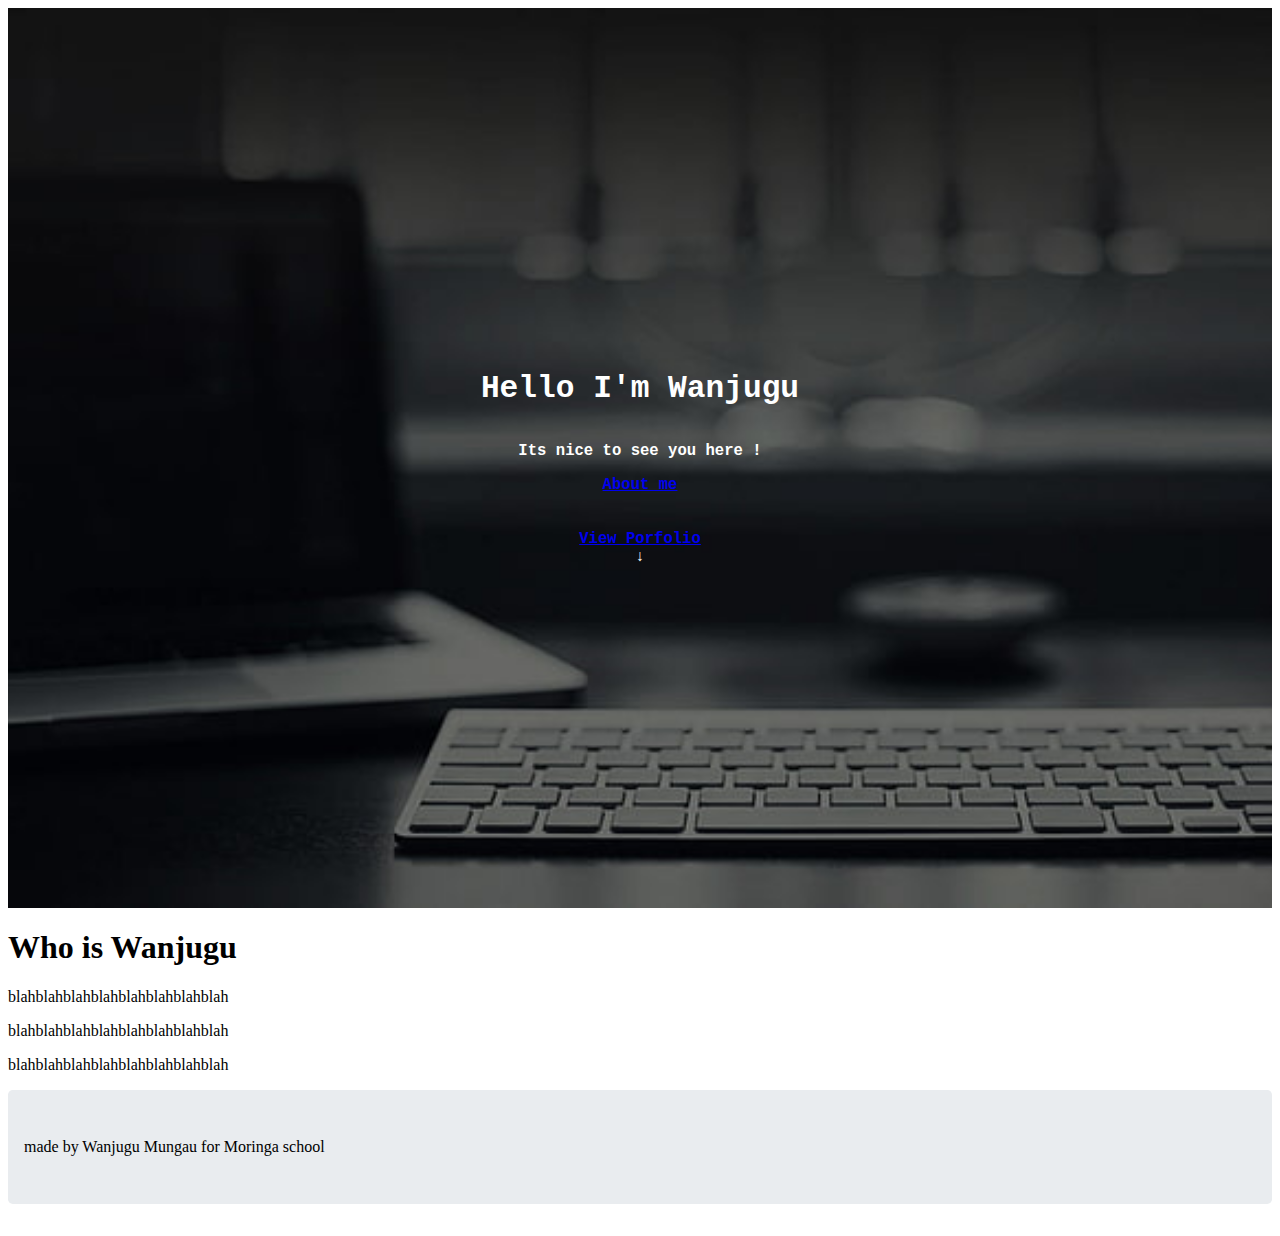
==== index.html @ 0f467595 "adding cover image" ====
<!DOCTYPE html>
<Html>

<head>
    <title>About me</title>
    <link href="https://cdn.jsdelivr.net/npm/bootstrap@5.0.2/dist/css/bootstrap.min.css" rel="stylesheet" integrity="sha384-EVSTQN3/azprG1Anm3QDgpJLIm9Nao0Yz1ztcQTwFspd3yD65VohhpuuCOmLASjC" crossorigin="anonymous" </head>
    <link href="style.css" rel="stylesheet" type="text/css">
    <link rel="stylesheet" href="https://cdnjs.cloudflare.com/ajax/libs/animate.css/4.1.1/animate.min.css" />

    <body>
        <header class="header" id="projects_id">
            <!--menu-->

            <h1 class=" animate__heartBeat">Hello I'm Wanjugu </h1>
            <p>Its nice to see you here !</p>
            <a class="btn btn-light" href="index.html" role="button">About me</a>
            <br></br>
            <a class="btn btn-light" href="projects.html" role="button">View Porfolio </a>

            <span id="down"> <a href="http://"></a>&#8595;</span>
        </header>
        <div class="container">


            <main>
                <div id="about me">
                    <h1>Who is Wanjugu</h1>
                    <!--cards with projects -->

                    <p>blahblahblahblahblahblahblahblah </p>
                    <p>blahblahblahblahblahblahblahblah </p>
                    <p>blahblahblahblahblahblahblahblah </p>
                </div>
            </main>

            <footer>
                <div class="jumbotron">
                    <!--copyright-->
                    <p>made by Wanjugu Mungau for
                        <a href="https://moringaschool.com/"></a> Moringa school </p>
                </div>
            </footer>

        </div>


    </body>


</Html>
---- style.css ----
.header {
    height: 100vh;
    background-image: url(images/code3.jpg);
    /* use a flexbox*/
    display: flex;
    flex-direction: column;
    align-items: center;
    justify-content: center;
    background-size: cover;
    margin-bottom: 30px;
    margin: 0px;
    padding: 0px;
    font-family: monospace;
    color: white;
    font-weight: bold;
    font-size: larger;
}

#projects_id {
    background-image: url(images/code5.jpg);
}

.jumbotron {
    padding: 2rem 1rem;
    margin-bottom: 2rem;
    background-color: #e9ecef;
    border-radius: .3rem;
}

.profeciency {
    border-radius: 10%;
    border-color: grey;
    width: 50%;
}
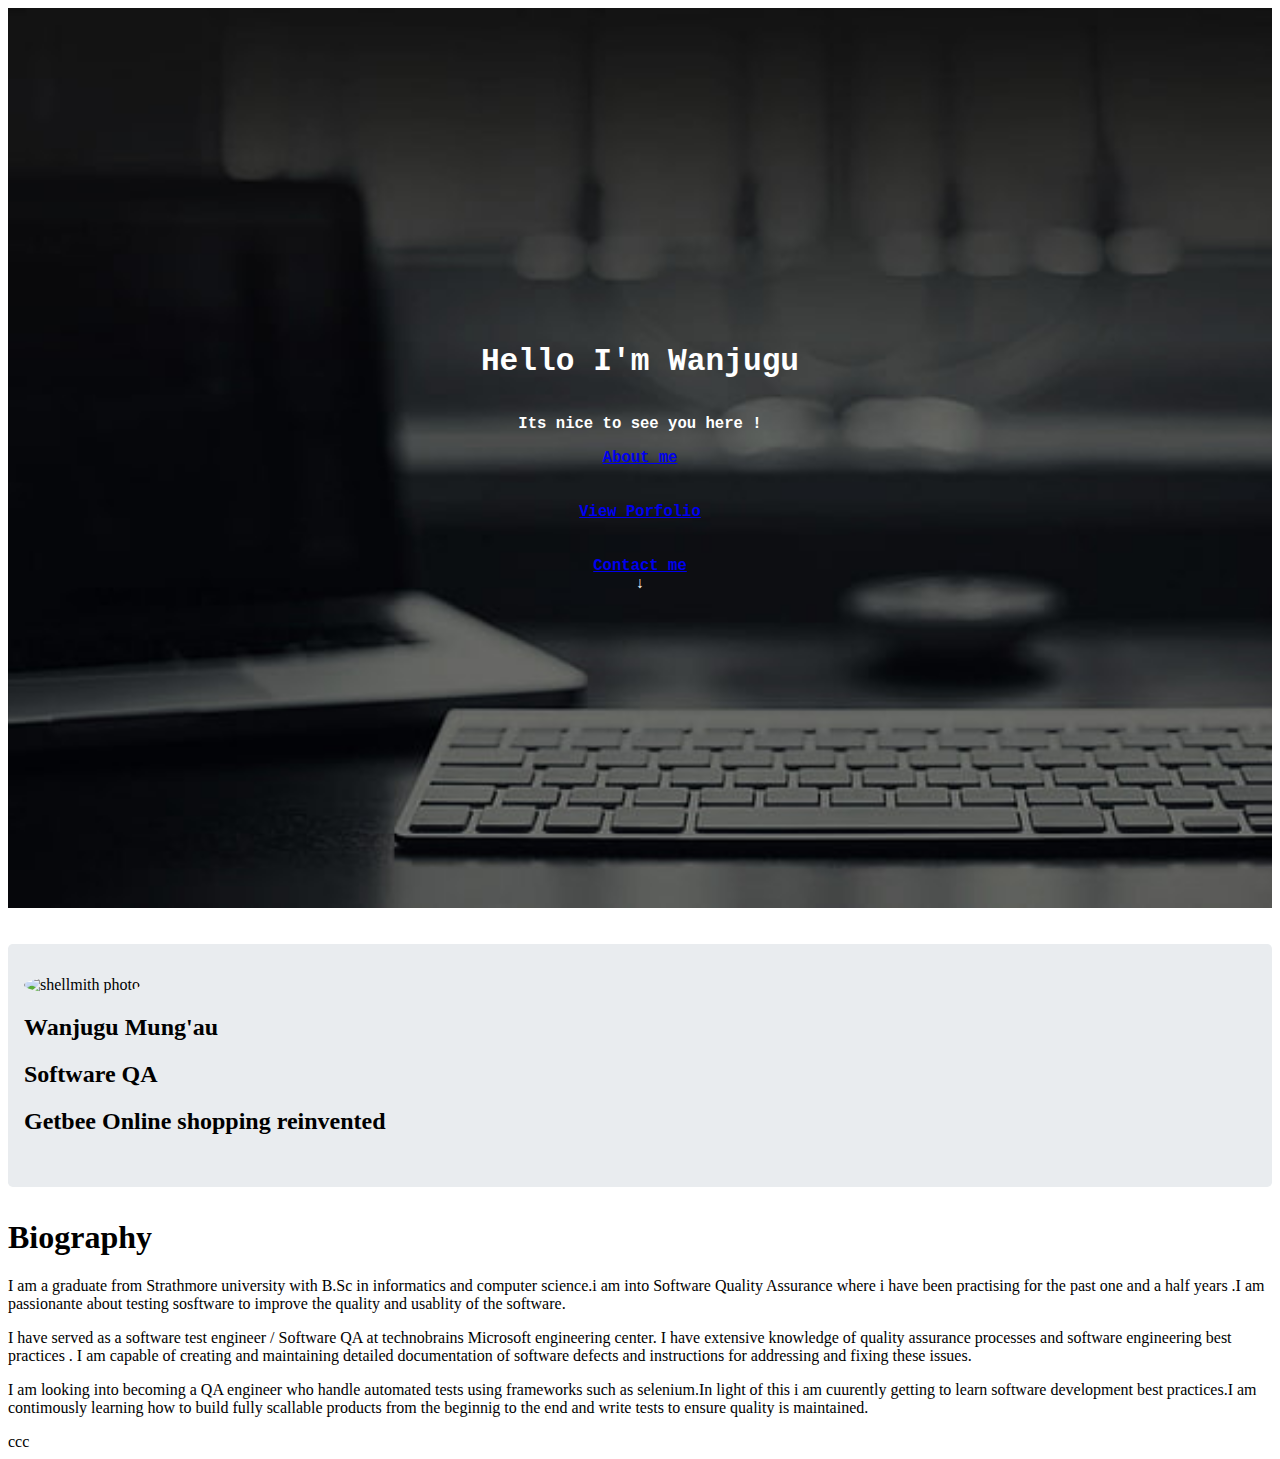
==== commit 65ed19d0: "adding biography" ====
--- a/index.html
+++ b/index.html
@@ -13,35 +13,52 @@
 
             <h1 class=" animate__heartBeat">Hello I'm Wanjugu </h1>
             <p>Its nice to see you here !</p>
-            <a class="btn btn-light" href="index.html" role="button">About me</a>
+            <a class="btn btn-light" href="#about me" role="button">About me</a>
             <br></br>
-            <a class="btn btn-light" href="projects.html" role="button">View Porfolio </a>
+            <a class="btn btn-light" href="#Porfolio" role="button">View Porfolio </a>
+            <br></br>
+            <a class="btn btn-light" href="#contact" role="button">Contact me </a>
 
             <span id="down"> <a href="http://"></a>&#8595;</span>
         </header>
         <div class="container">
 
+            <br></br>
+            <main>
+                <div id="about me" class="row">
 
-            <main>
-                <div id="about me">
-                    <h1>Who is Wanjugu</h1>
-                    <!--cards with projects -->
+                    <div class="col-md-5 jumbotron">
 
-                    <p>blahblahblahblahblahblahblahblah </p>
-                    <p>blahblahblahblahblahblahblahblah </p>
-                    <p>blahblahblahblahblahblahblahblah </p>
+
+                        <!--cards with projects -->
+                        <img src="images\IMG-5168.jpg" alt="shellmith photo" style="border-radius: 50%;" />
+
+                        <h2> Wanjugu Mung'au </h2>
+                        <h2><strong> Software QA </strong></h2>
+                        <h2>Getbee Online shopping reinvented</h2>
+                    </div>
+                    <div class="col-md-7">
+                        <h1>
+                            Biography
+                        </h1>
+
+
+                        <p>I am a graduate from Strathmore university with B.Sc in informatics and computer science.i am into Software Quality Assurance where i have been practising for the past one and a half years .I am passionante about testing sosftware
+                            to improve the quality and usablity of the software.
+                        </p>
+                        <p>I have served as a software test engineer / Software QA at technobrains Microsoft engineering center. I have extensive knowledge of quality assurance processes and software engineering best practices . I am capable of creating
+                            and maintaining detailed documentation of software defects and instructions for addressing and fixing these issues.
+                        </p>
+
+                        <p>I am looking into becoming a QA engineer who handle automated tests using frameworks such as selenium.In light of this i am cuurently getting to learn software development best practices.I am contimously learning how to build fully
+                            scallable products from the beginnig to the end and write tests to ensure quality is maintained. </p>
+                    </div>
+
+
                 </div>
-            </main>
 
-            <footer>
-                <div class="jumbotron">
-                    <!--copyright-->
-                    <p>made by Wanjugu Mungau for
-                        <a href="https://moringaschool.com/"></a> Moringa school </p>
-                </div>
-            </footer>
 
-        </div>
+                ccc</div>
 
 
     </body>
--- a/style.css
+++ b/style.css
@@ -1,6 +1,6 @@
 .header {
     height: 100vh;
-    background-image: url(images/code3.jpg);
+    background-image: url(images/code2.jpg);
     /* use a flexbox*/
     display: flex;
     flex-direction: column;
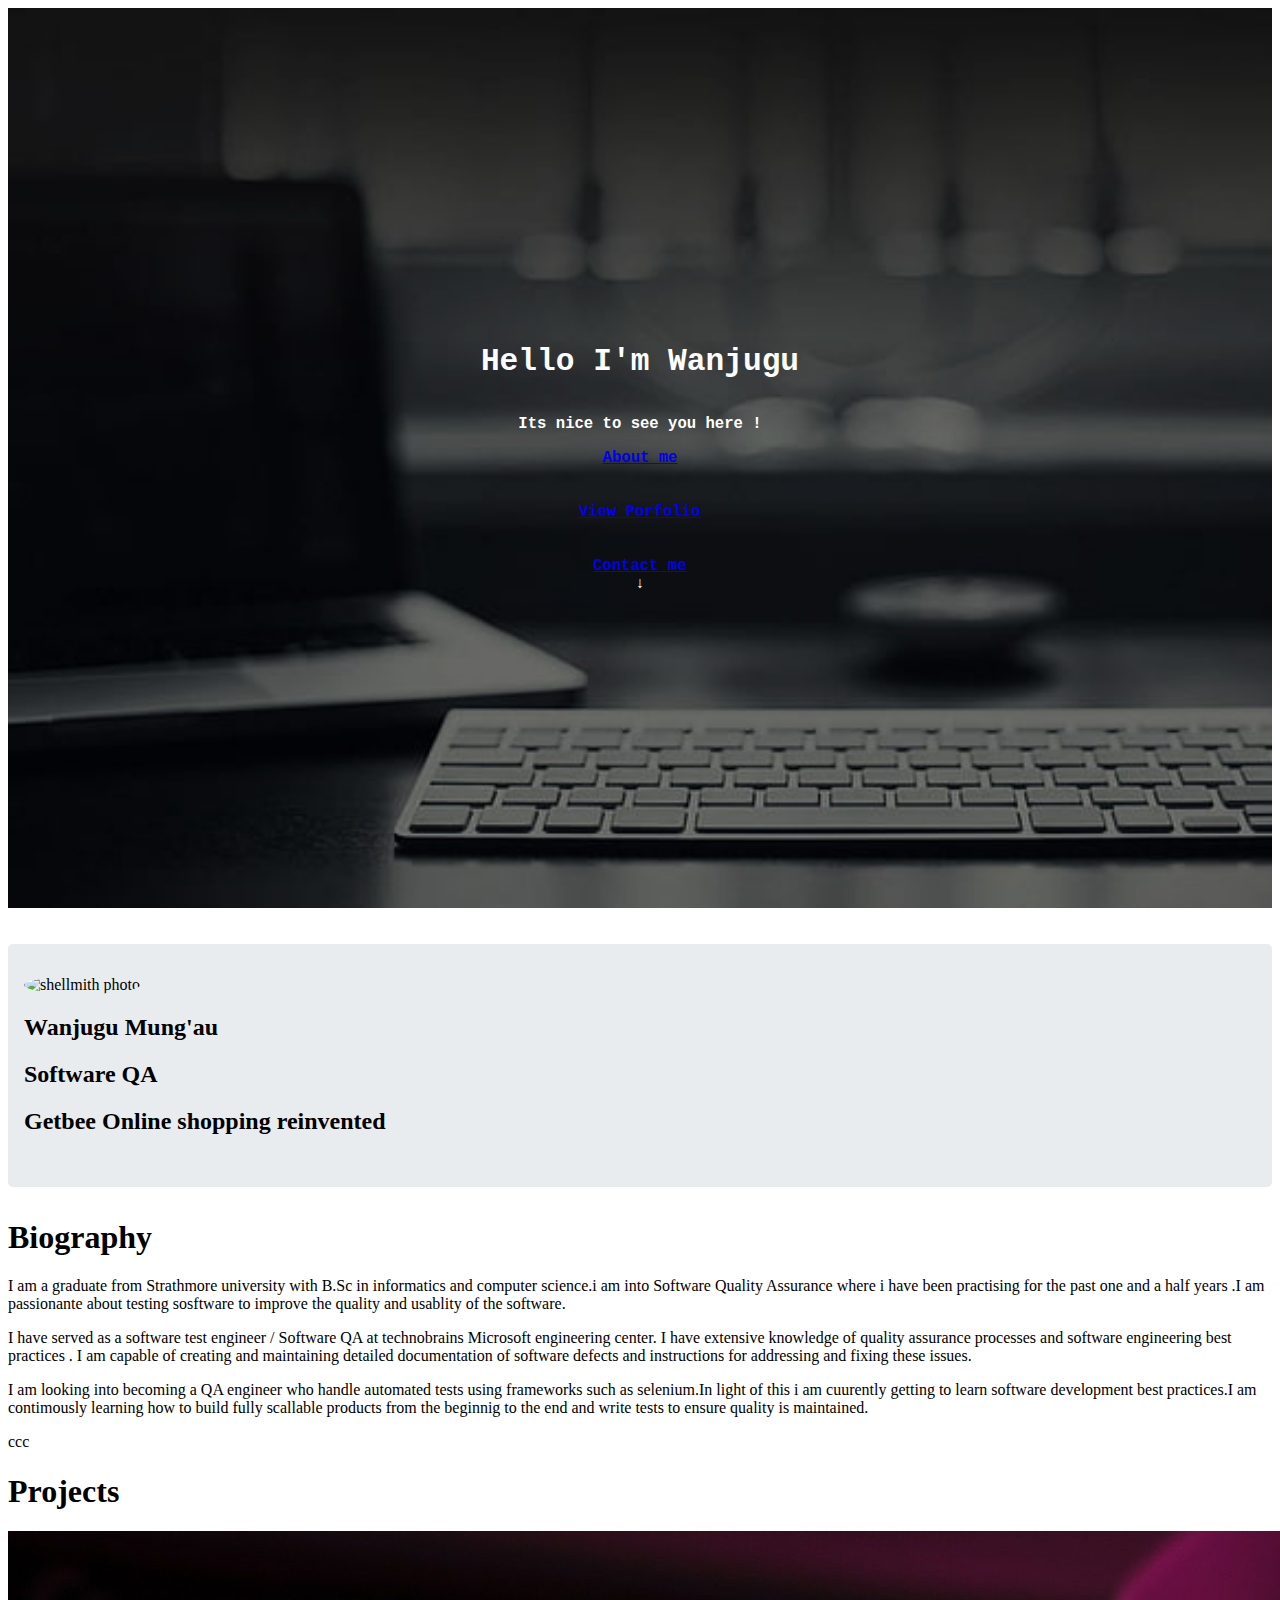
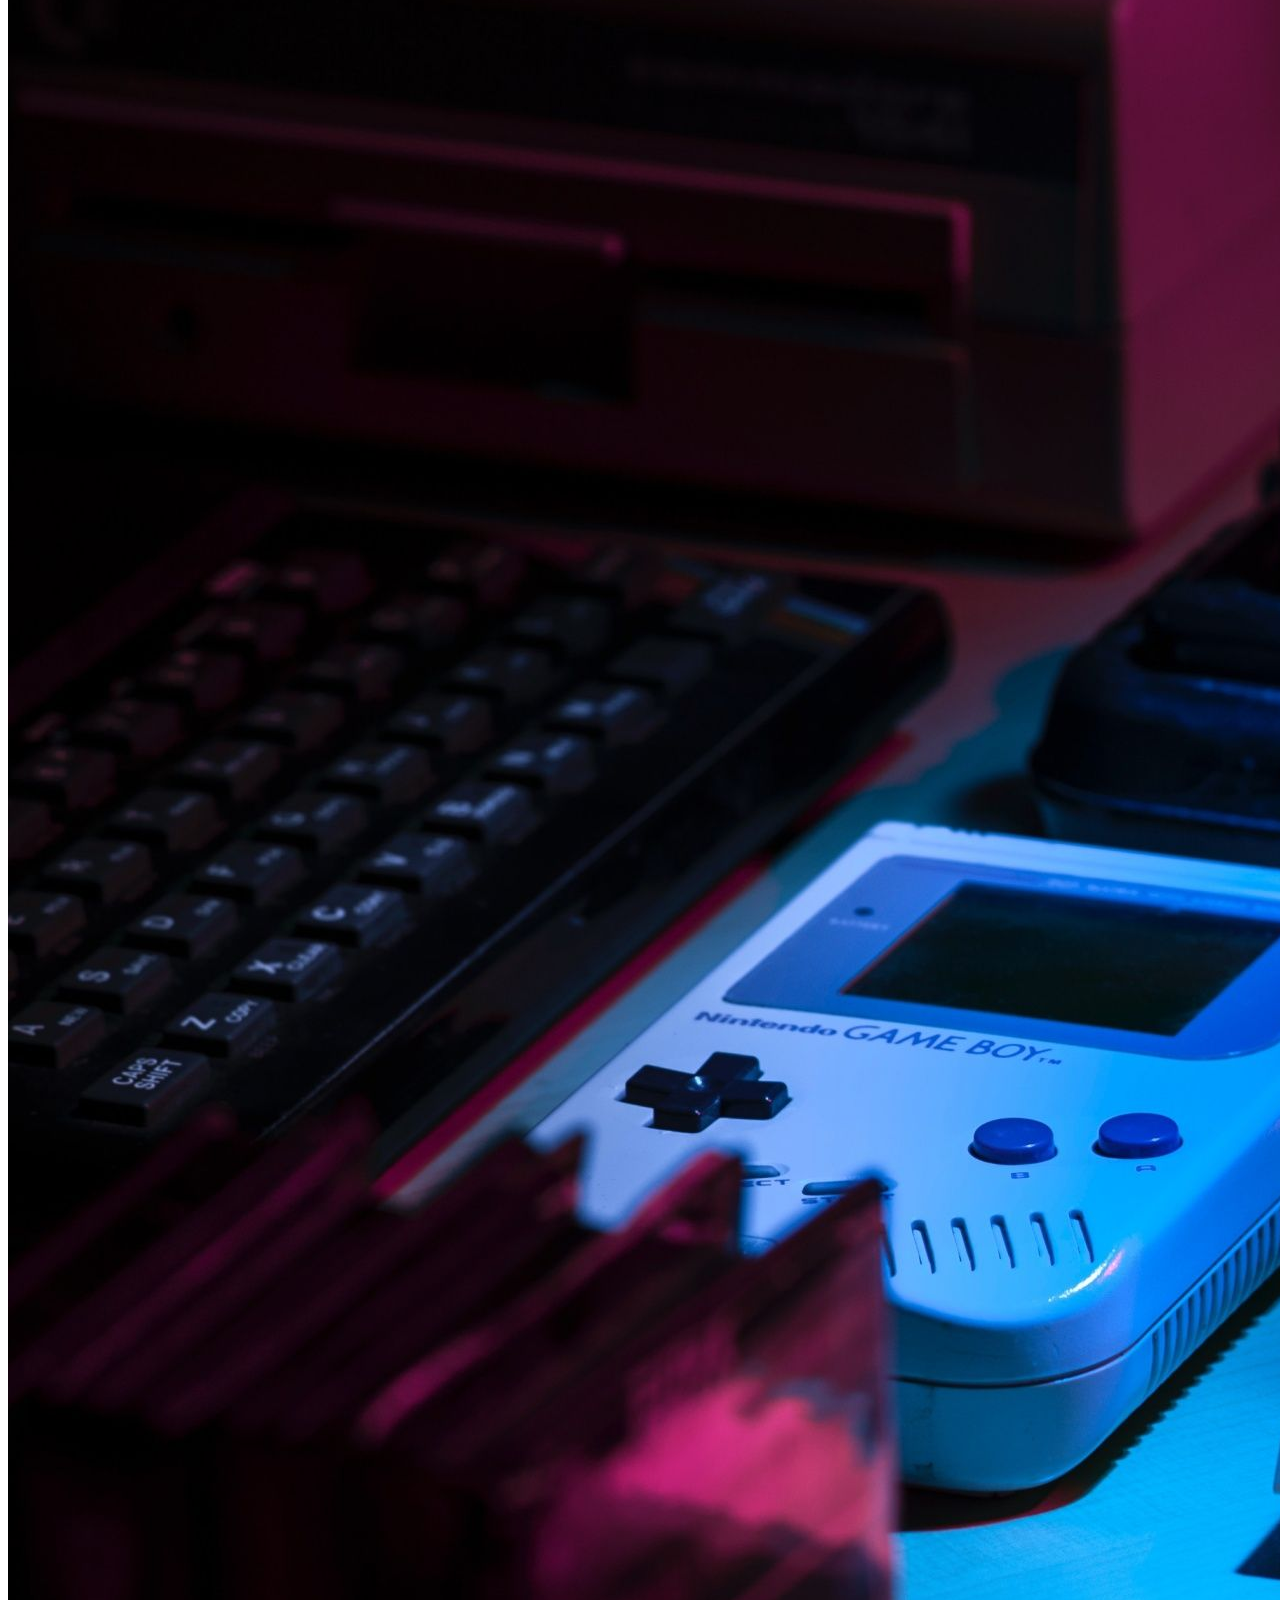
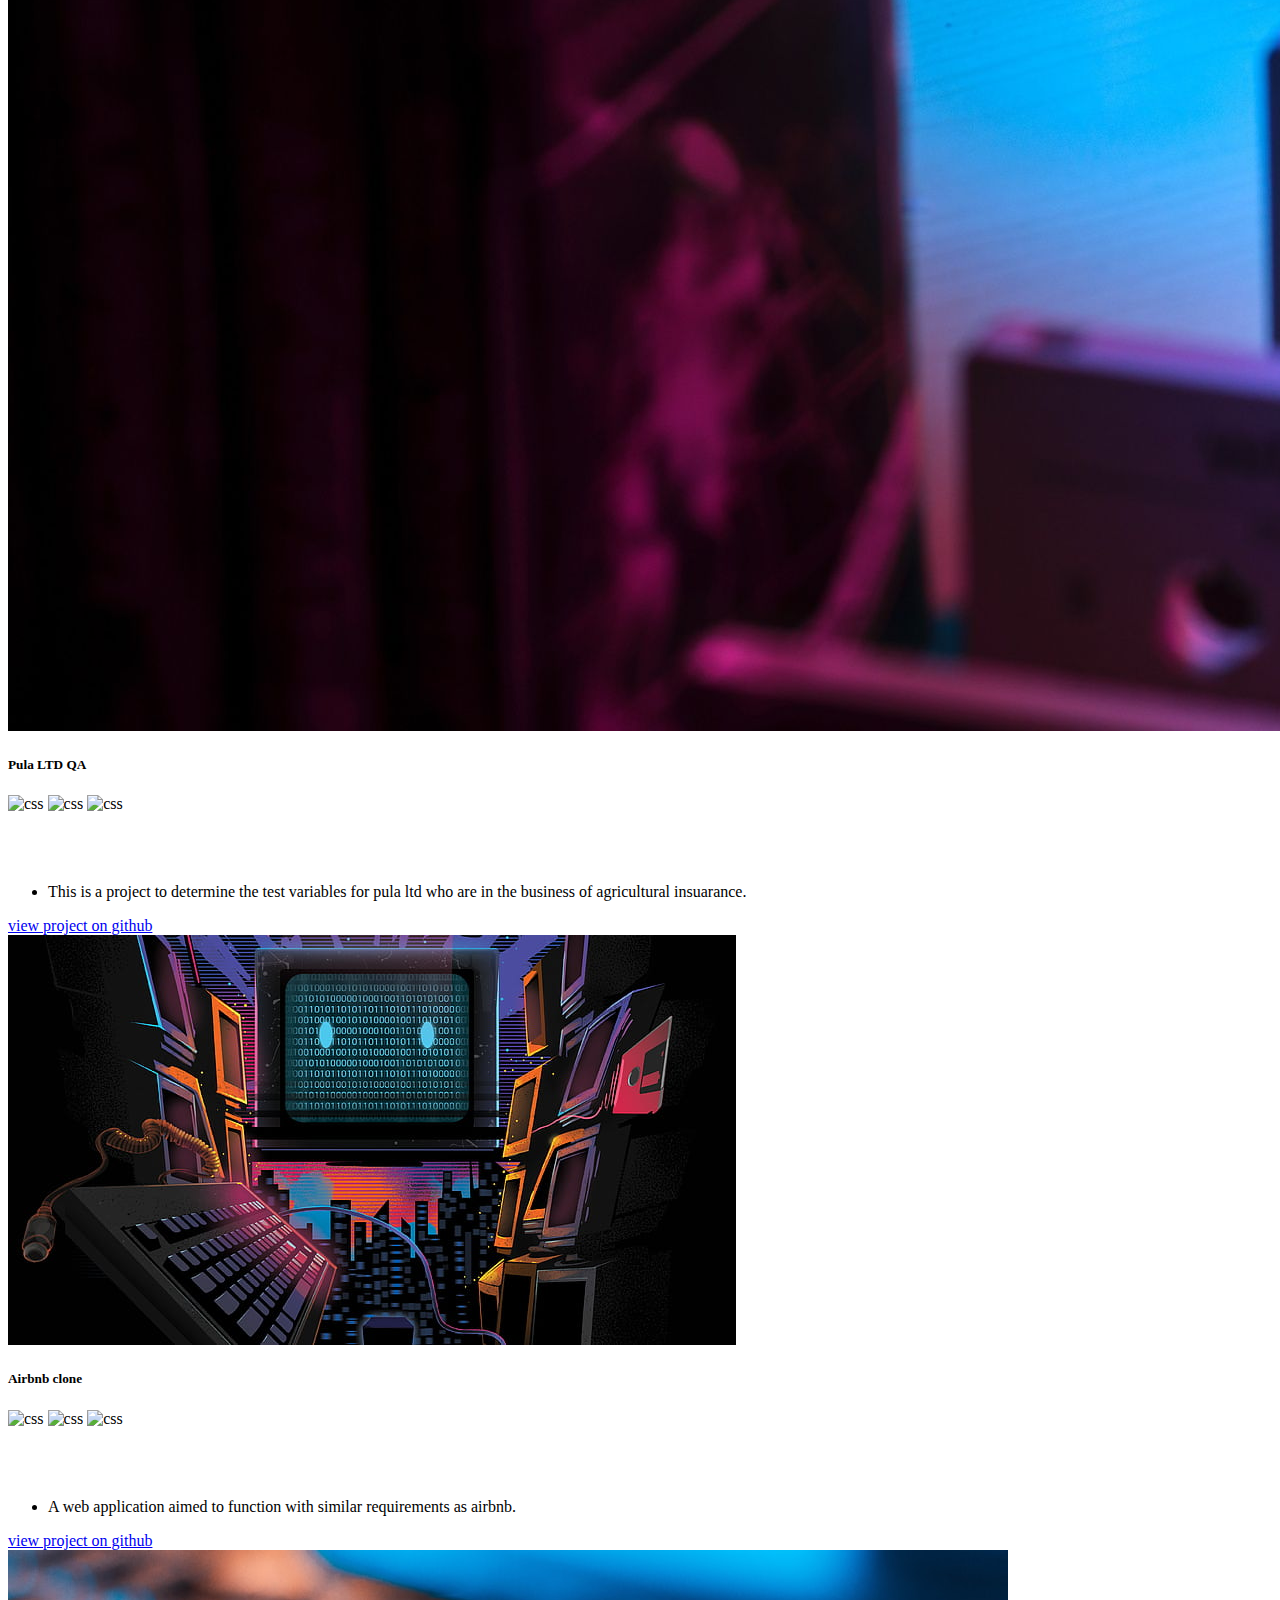
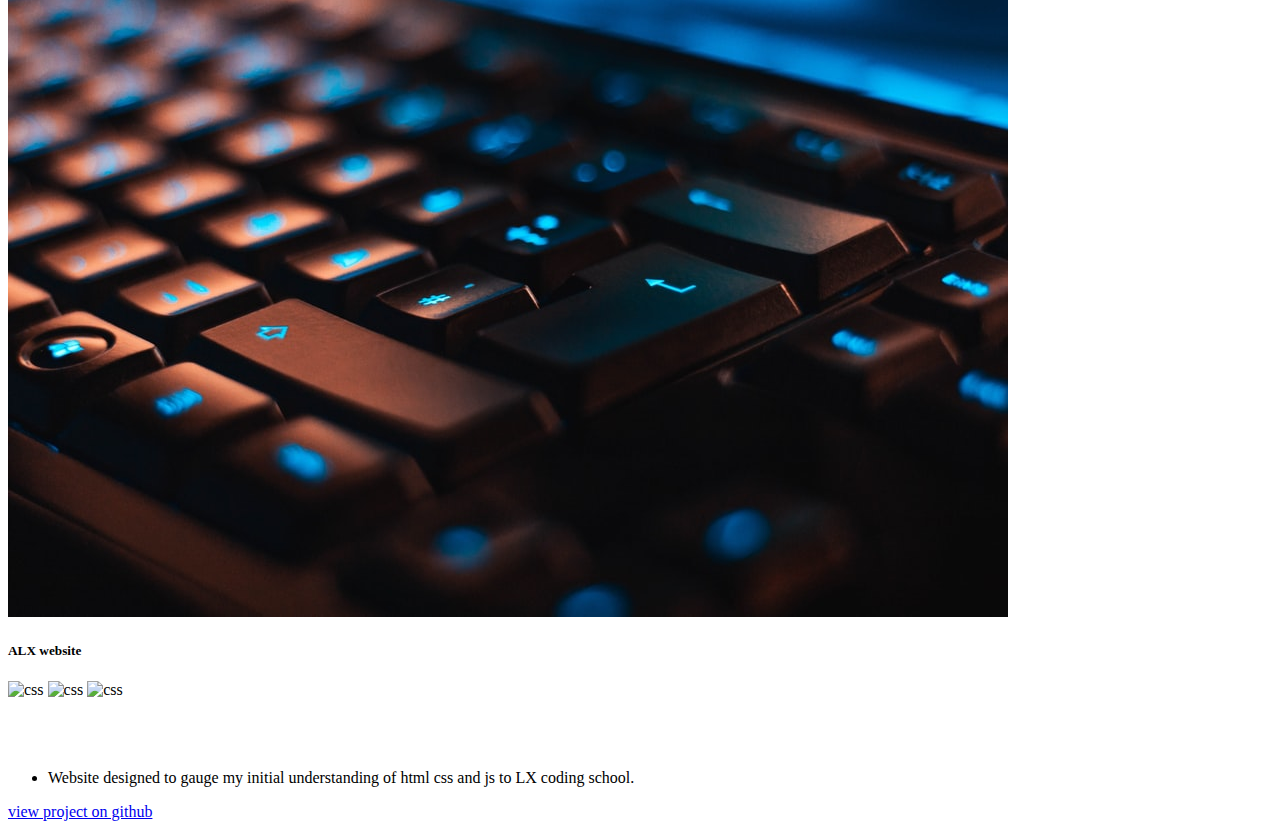
==== commit 1b80eb6b: "adding the portfolio projects" ====
--- a/index.html
+++ b/index.html
@@ -60,6 +60,68 @@
 
                 ccc</div>
 
+        <h1>Projects</h1>
+        <div id="Porfolio" class="row">
+
+            <div class="card col-md">
+                <img src="images/code2.jpg" class="card-img-top" alt="project image">
+                <div class="card-body">
+                    <h5 class="class-title">Pula LTD QA</h5>
+                    <img class="icons" src="images/html-5.png" alt="css" />
+                    <img class="icons" src="images/css.png" alt="css" />
+                    <img class="icons" src="images/python.png" alt="css" />
+
+                    <br></br>
+                    <br></br>
+                    <ul>
+                        <li>This is a project to determine the test variables for pula ltd who are in the business of agricultural insuarance. </li>
+                    </ul>
+                    <a href="https://github.com/wanjugu96/pula-test.git" target="-blank" class="btn btn-primary">view project on github</a>
+                </div>
+            </div>
+
+
+
+            <div class="card col-md">
+                <img src="images/code.jpg" class="card-img-top" alt="alx image">
+                <div class="card-body">
+                    <h5 class="class-title">Airbnb clone</h5>
+
+
+                    <img class="icons" src="images/html-5.png" alt="css" />
+                    <img class="icons" src="images/css.png" alt="css" />
+                    <img class="icons" src="images/flask.png" alt="css" />
+
+                    <br></br>
+                    <br></br>
+                    <ul>
+                        <li>A web application aimed to function with similar requirements as airbnb. </li>
+                    </ul>
+
+                    <a href="https://github.com/wanjugu96/Flask-web-app.git" target="-blank" class="btn btn-primary">view project on github</a>
+
+                </div>
+            </div>
+            <div class="card col-md">
+                <img src="images/code3.jpg" class="card-img-top" alt="alx image">
+                <div class="card-body">
+                    <h5 class="class-title">ALX website</h5>
+                    <img class="icons" src="images/html-5.png" alt="css" />
+                    <img class="icons" src="images/css.png" alt="css" />
+                    <img class="icons" src="images/javascript.png" alt="css" />
+
+                    <br></br>
+                    <br></br>
+                    <ul>
+                        <li>Website designed to gauge my initial understanding of html css and js to LX coding school. </li>
+                    </ul>
+                    <a href="https://github.com/wanjugu96/AlX-website.git" target="-blank" class="btn btn-primary">view project on github</a>
+
+
+                </div>
+            </div>
+        </div>
+
 
     </body>
 
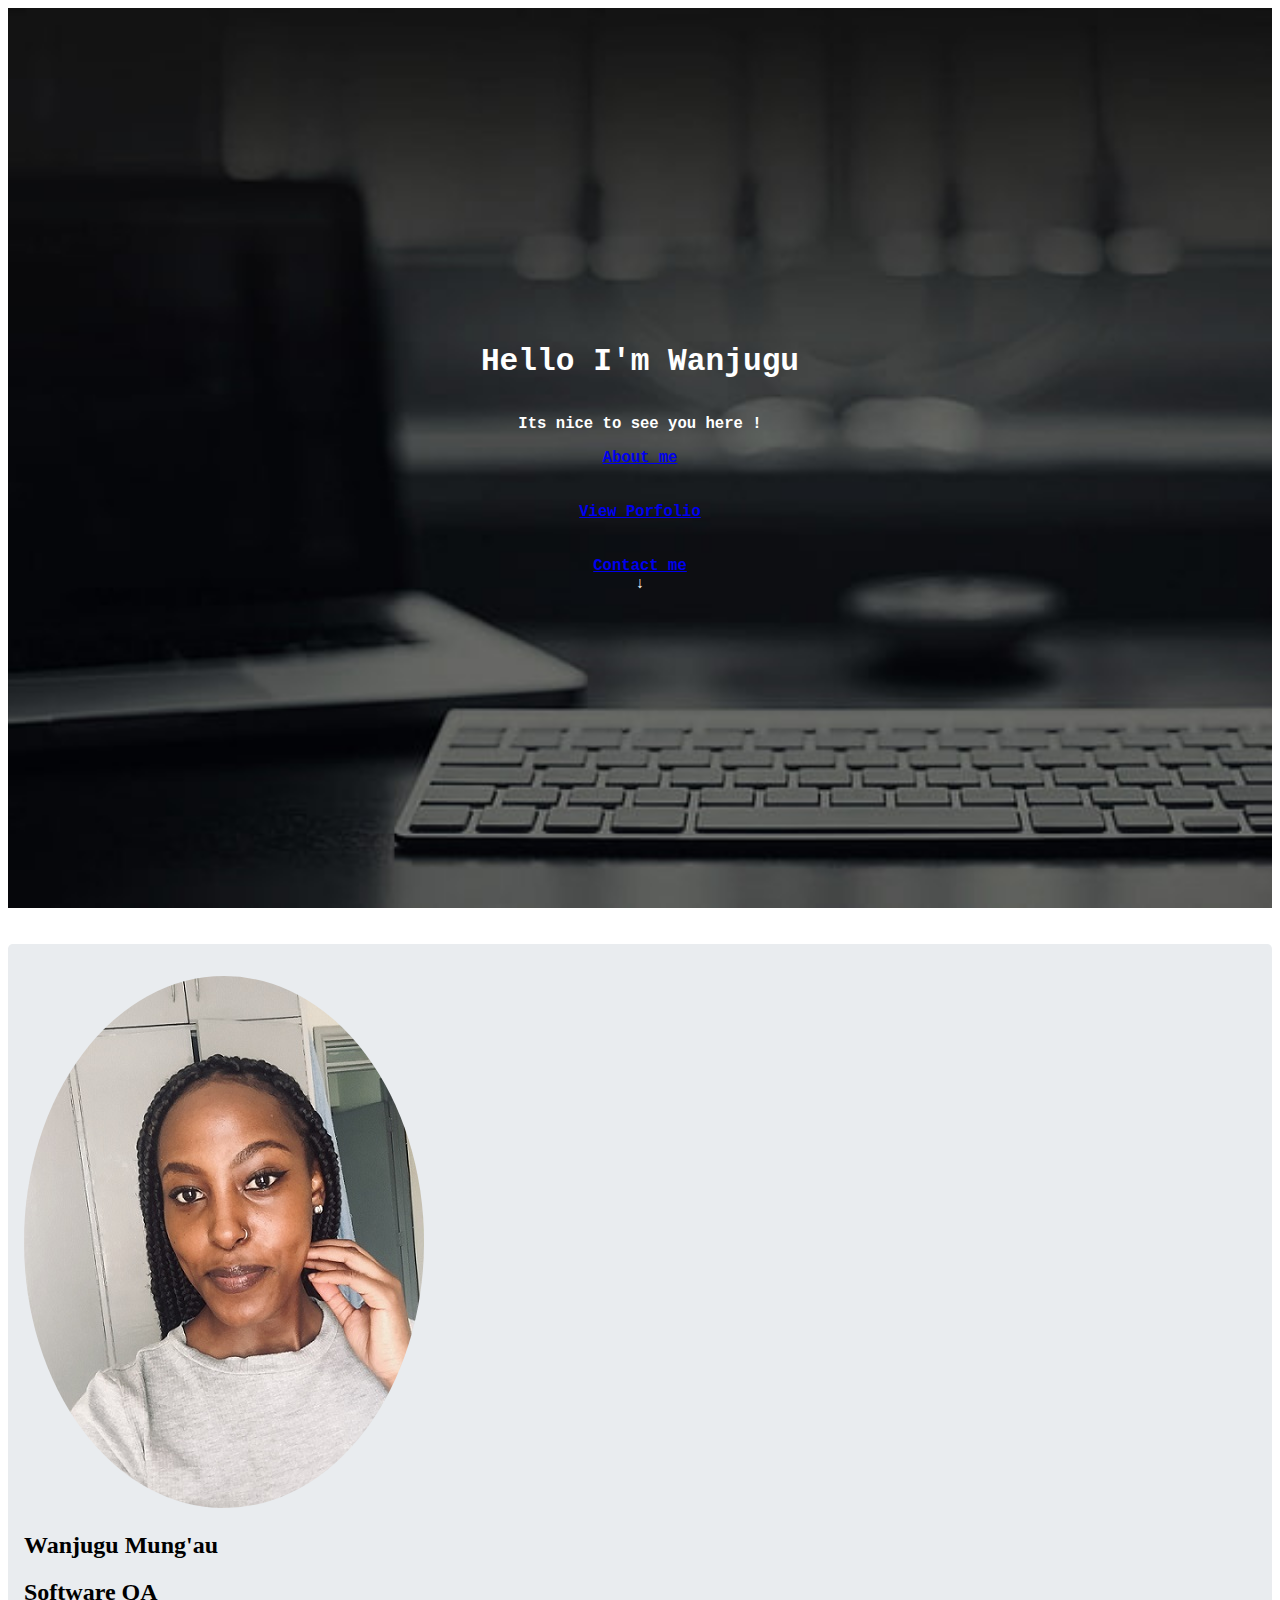
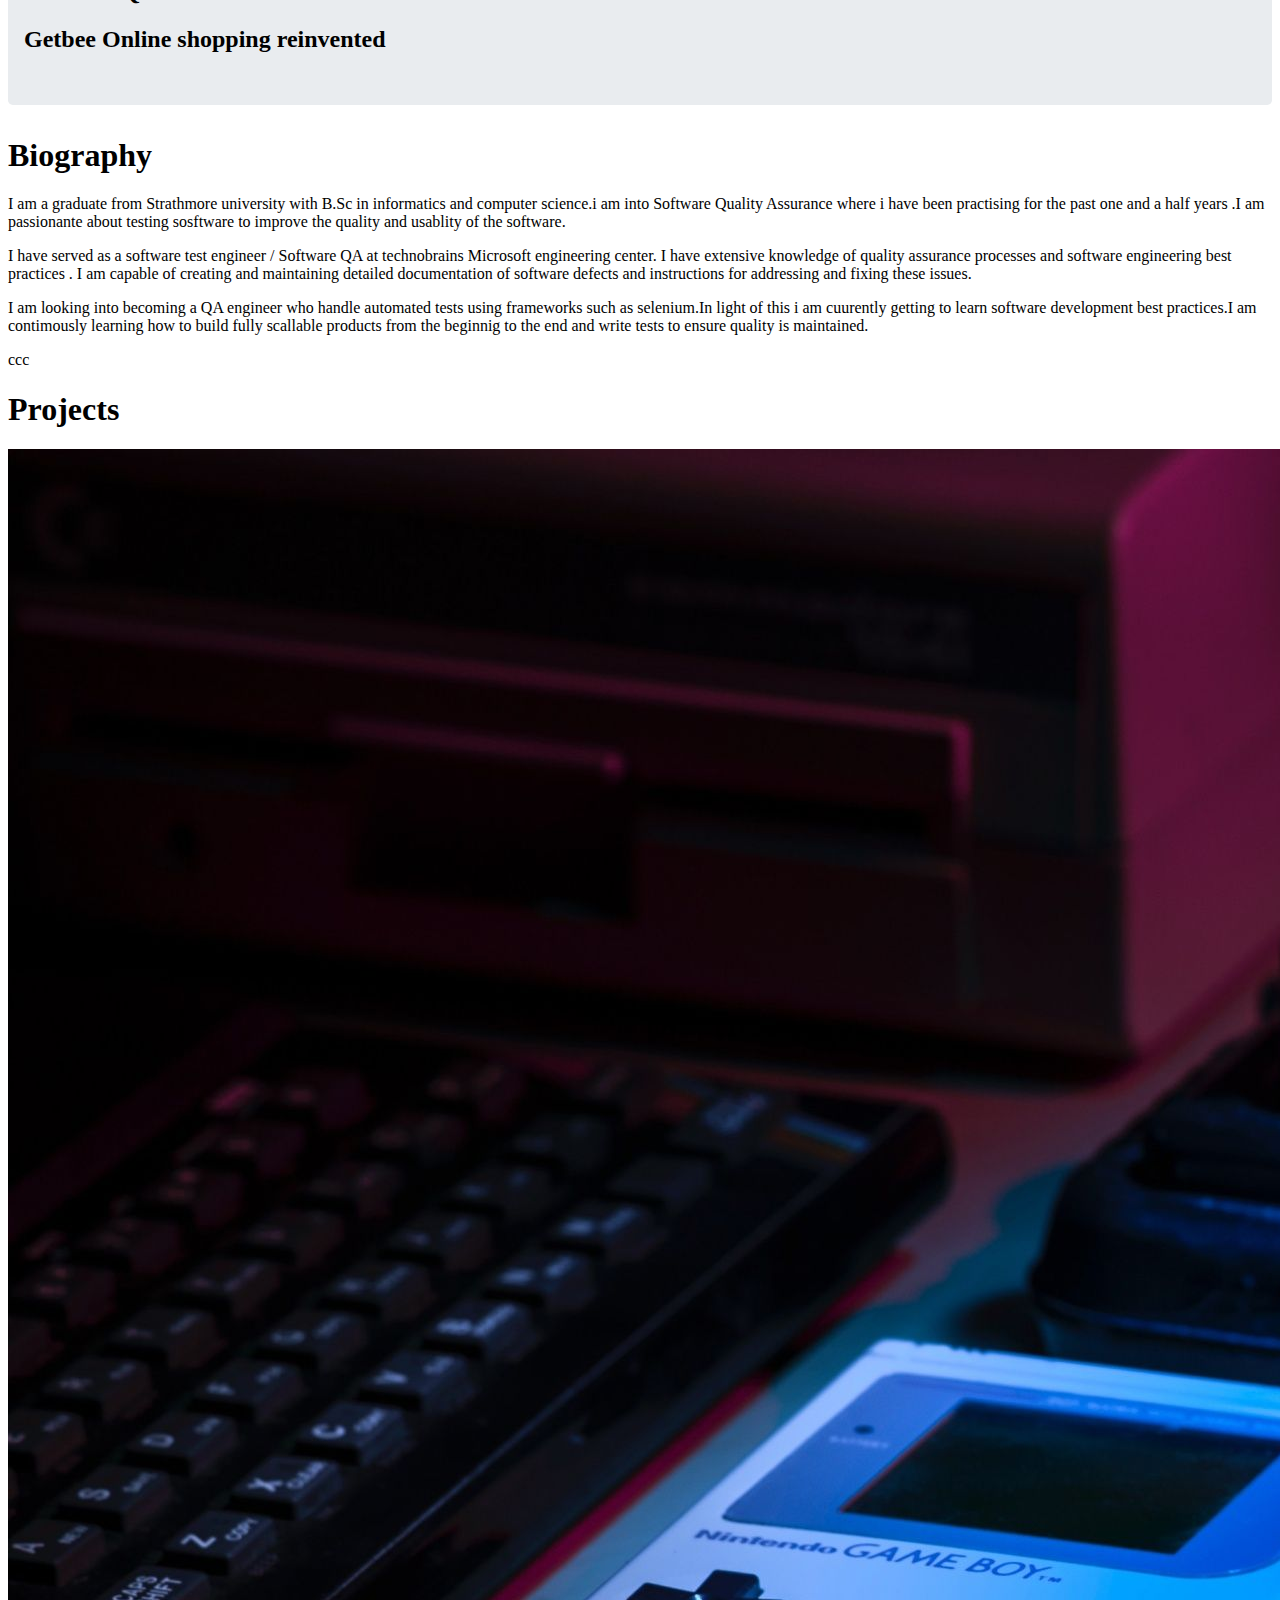
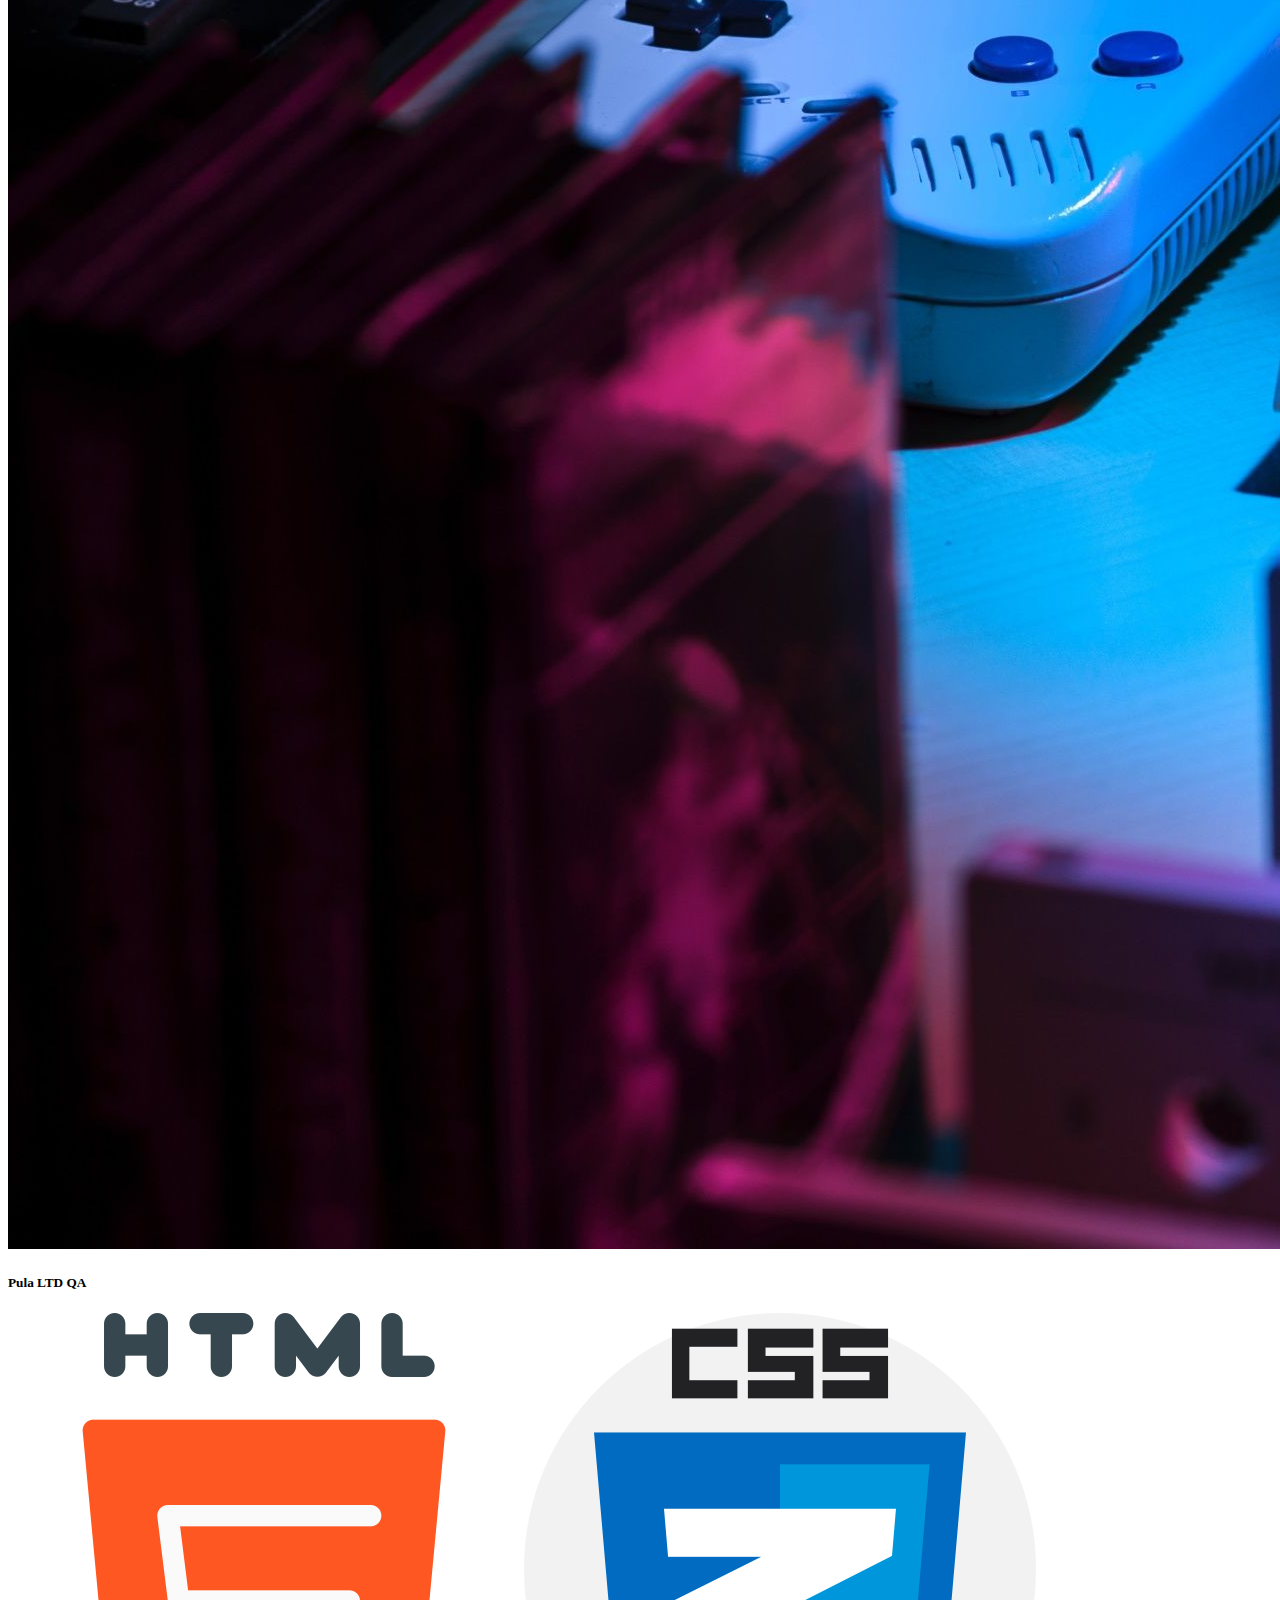
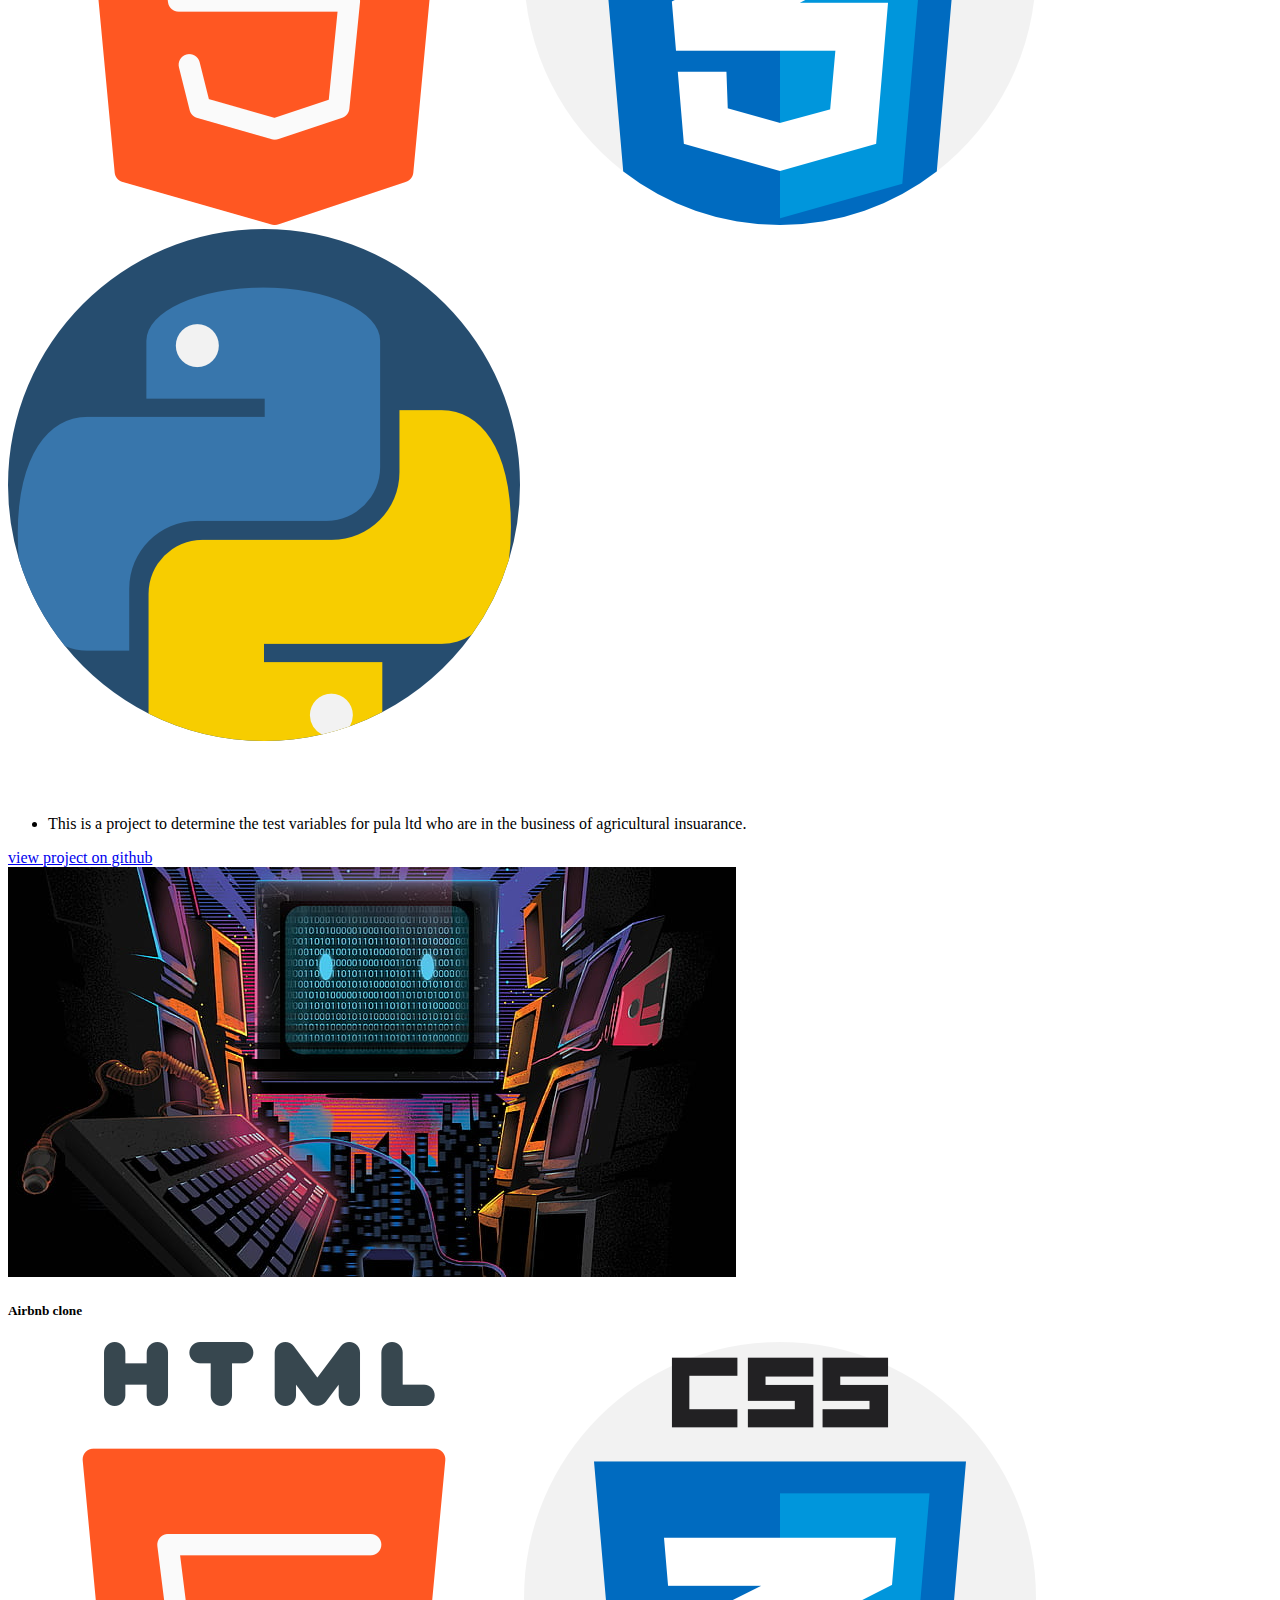
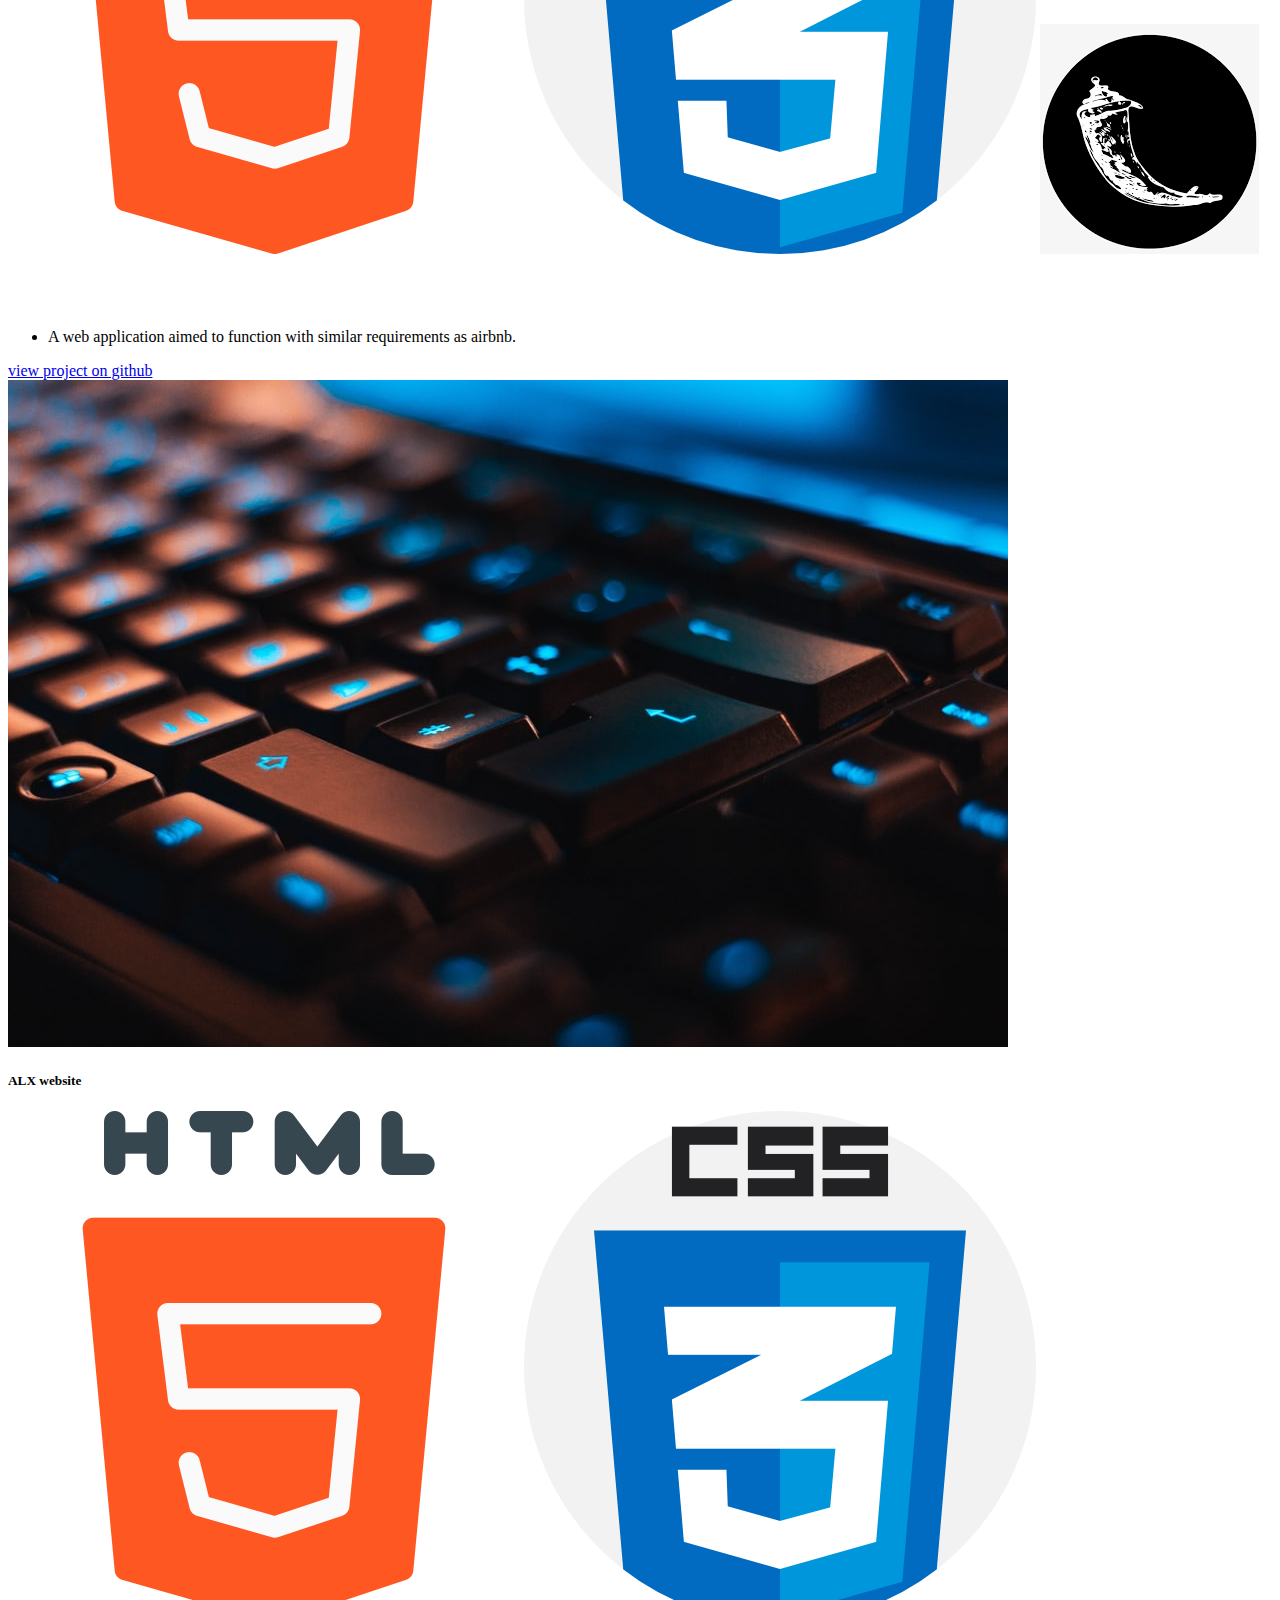
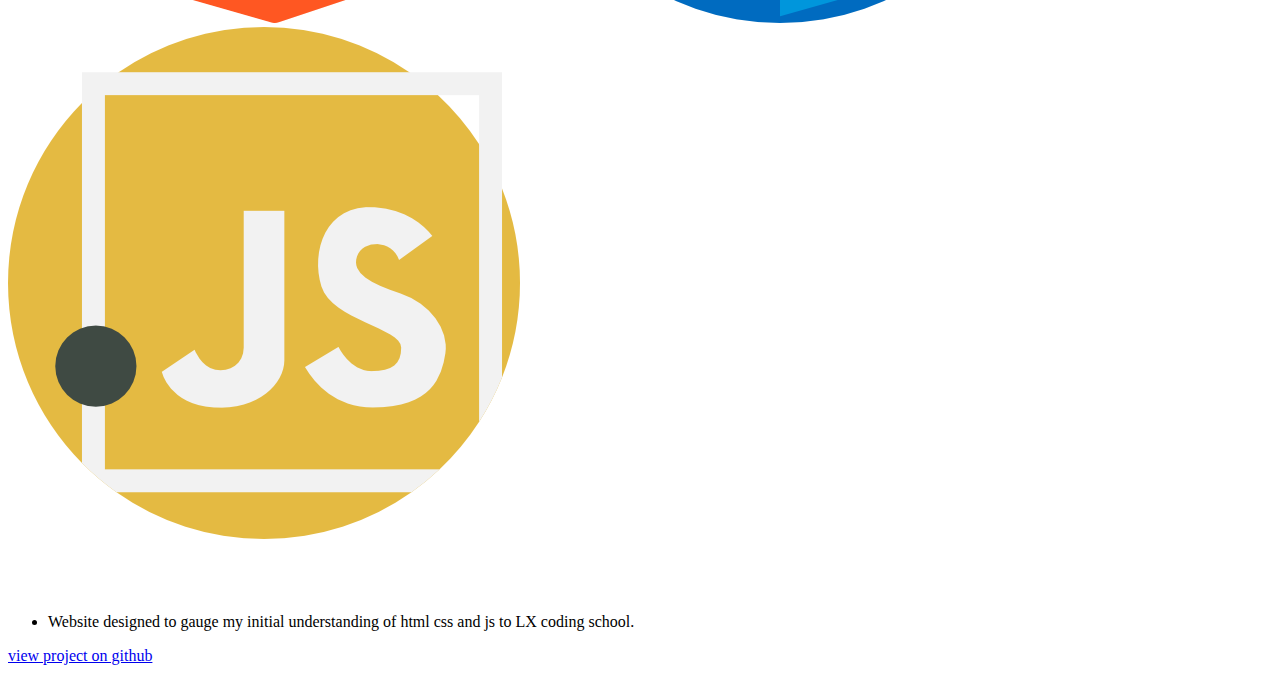
==== commit 1f56048f: "adding the portfolio projects" ====
--- a/index.html
+++ b/index.html
@@ -123,6 +123,7 @@
         </div>
 
 
+
     </body>
 
 
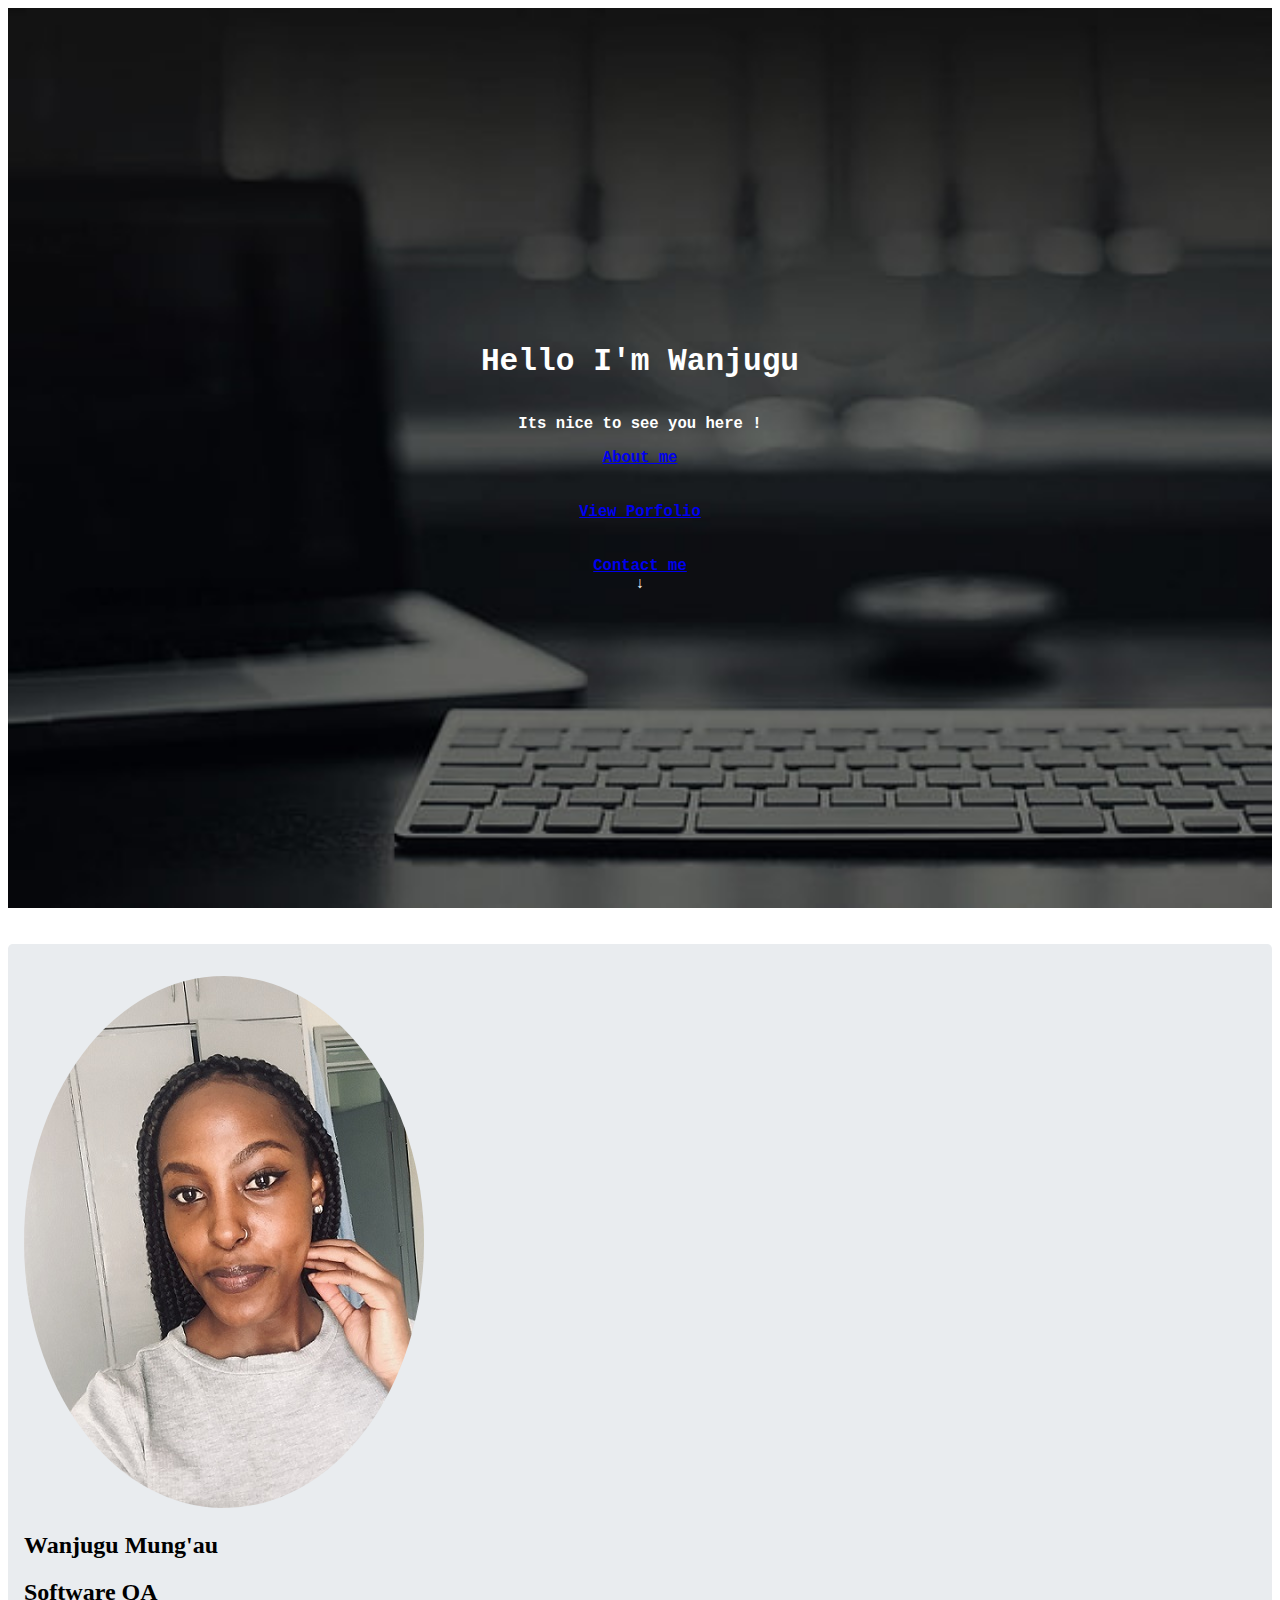
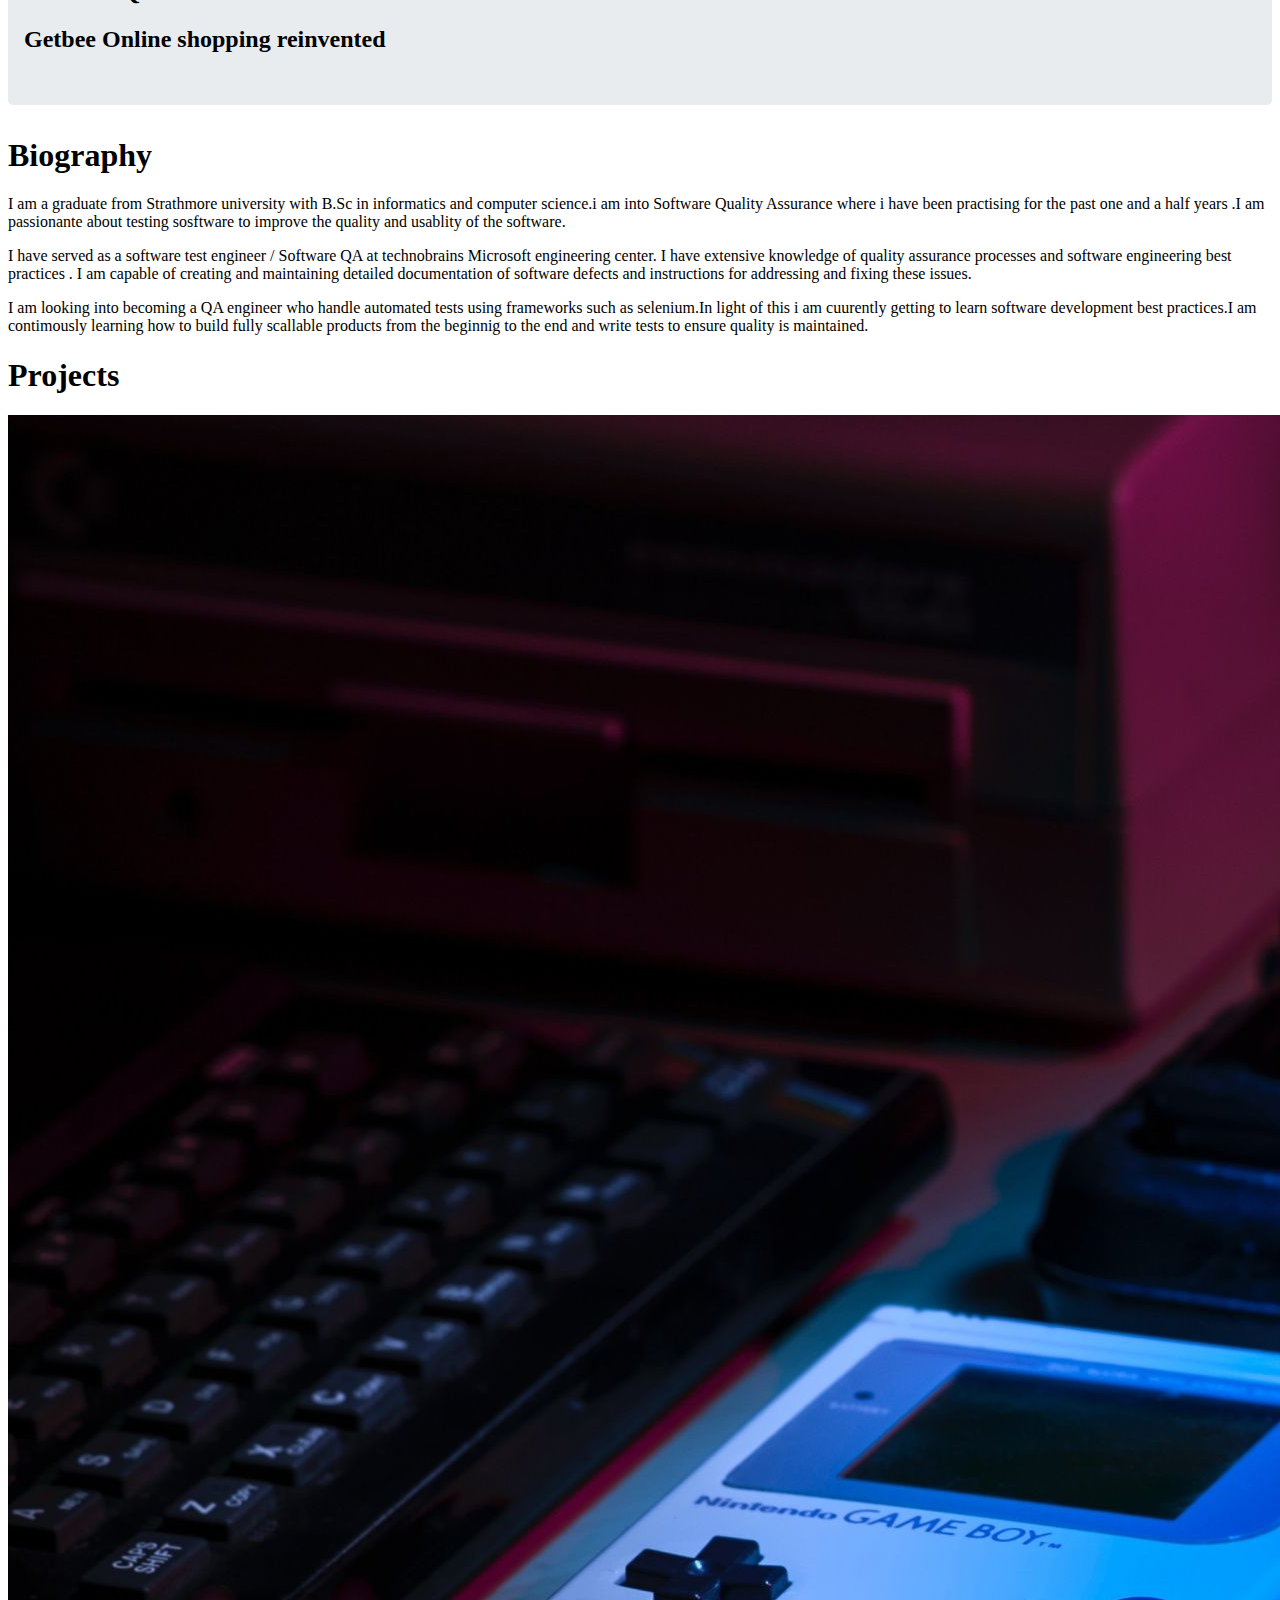
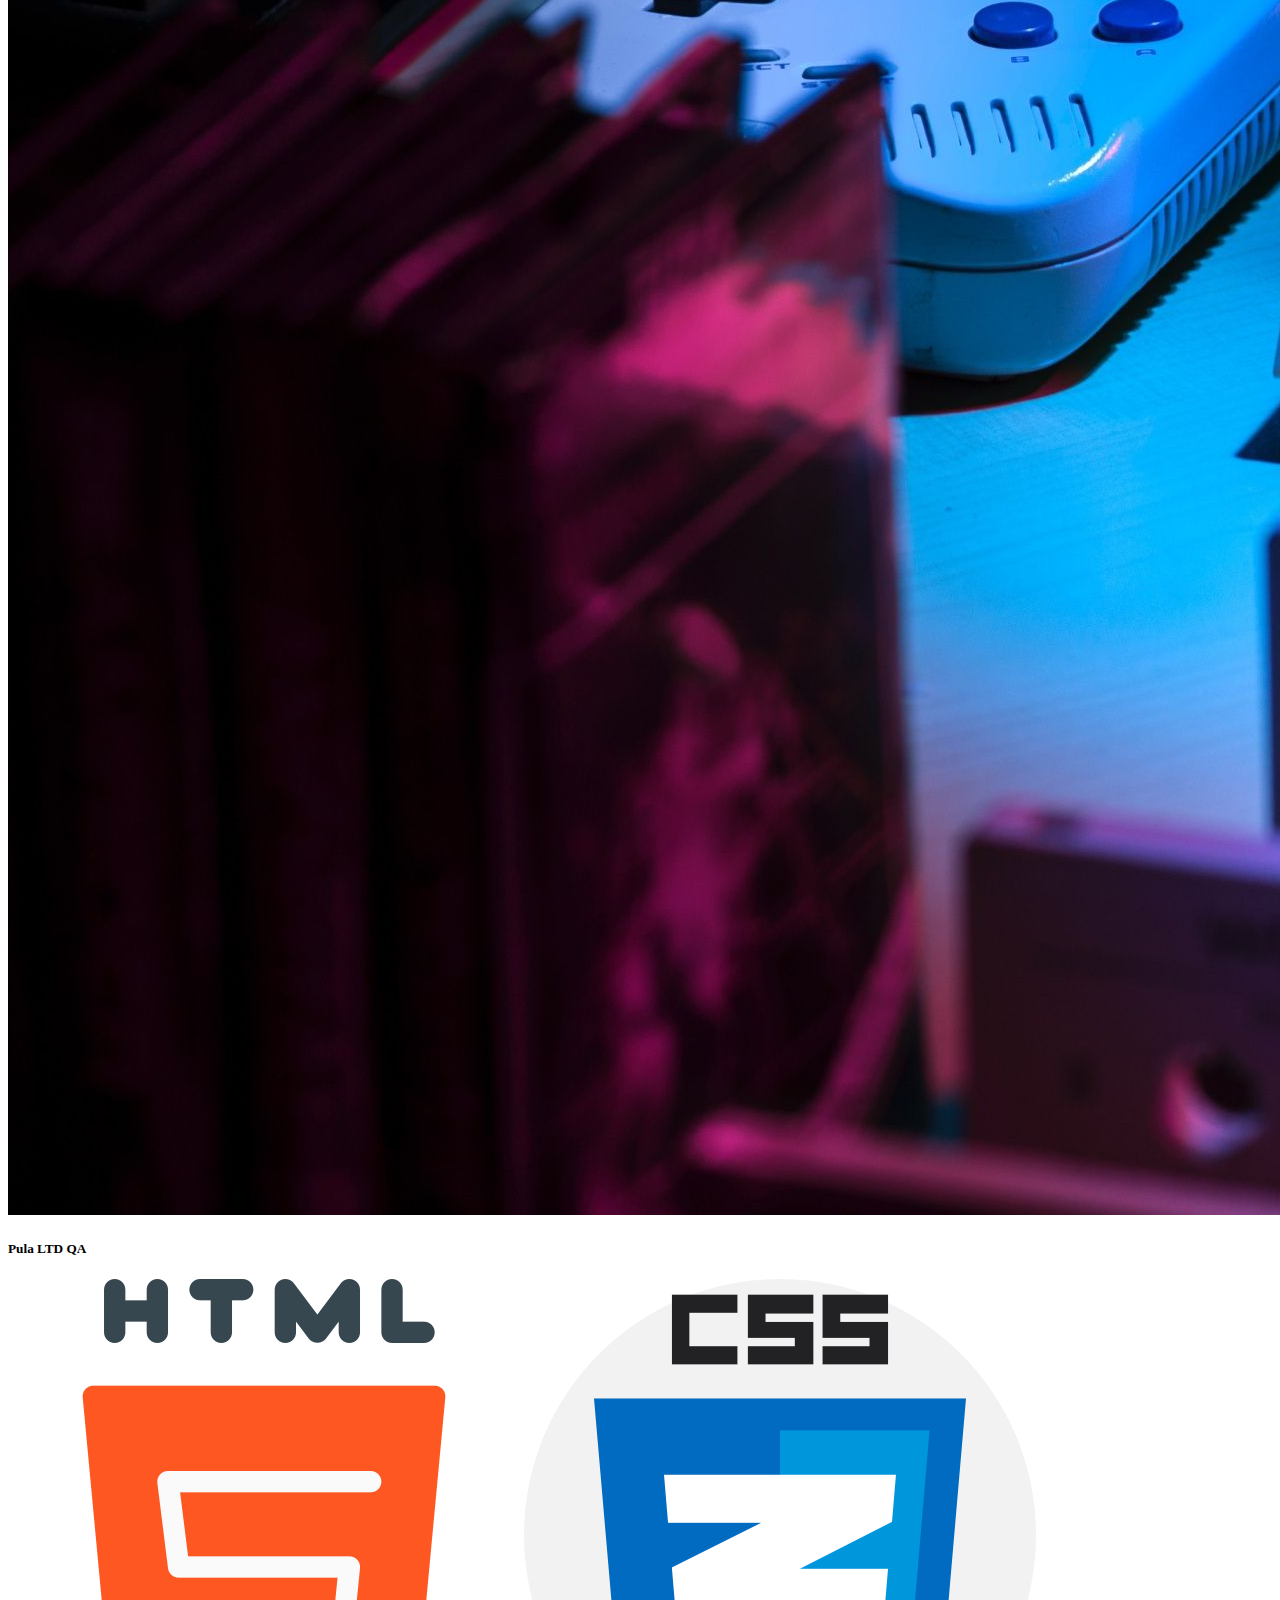
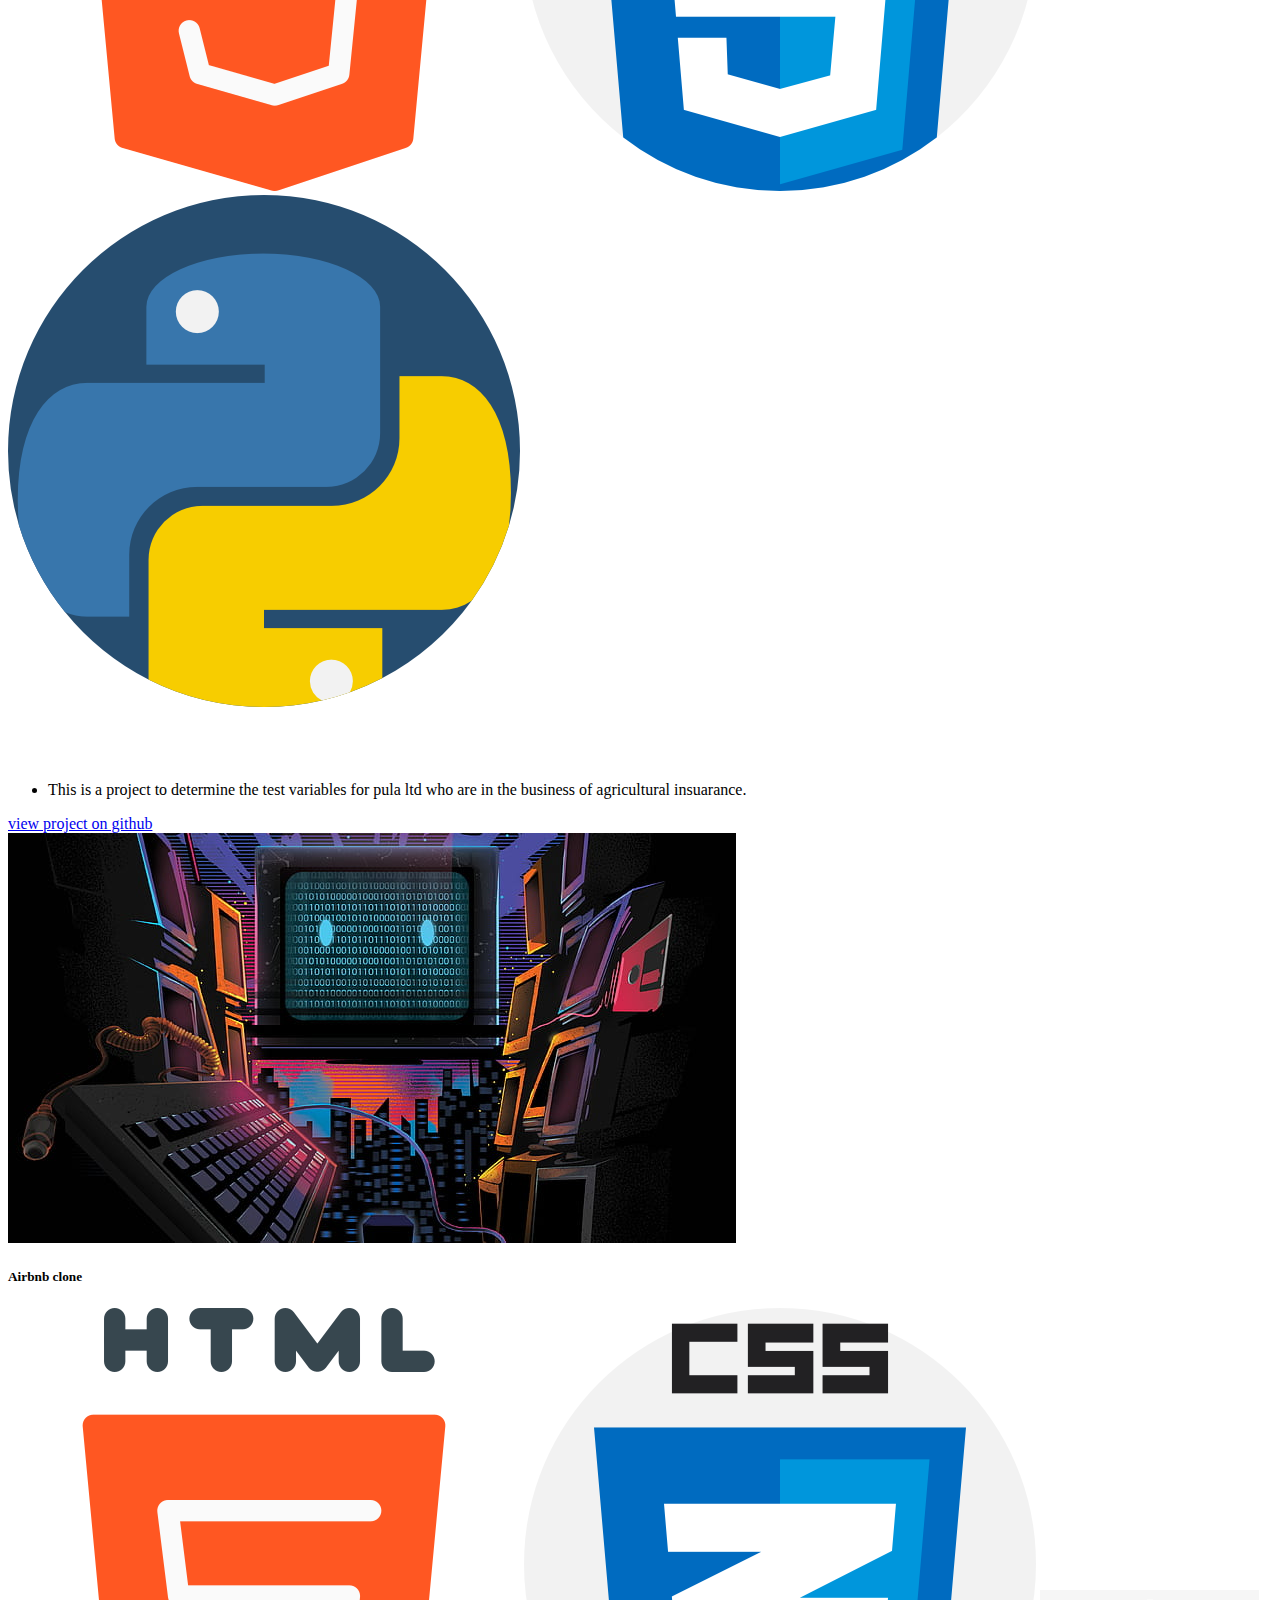
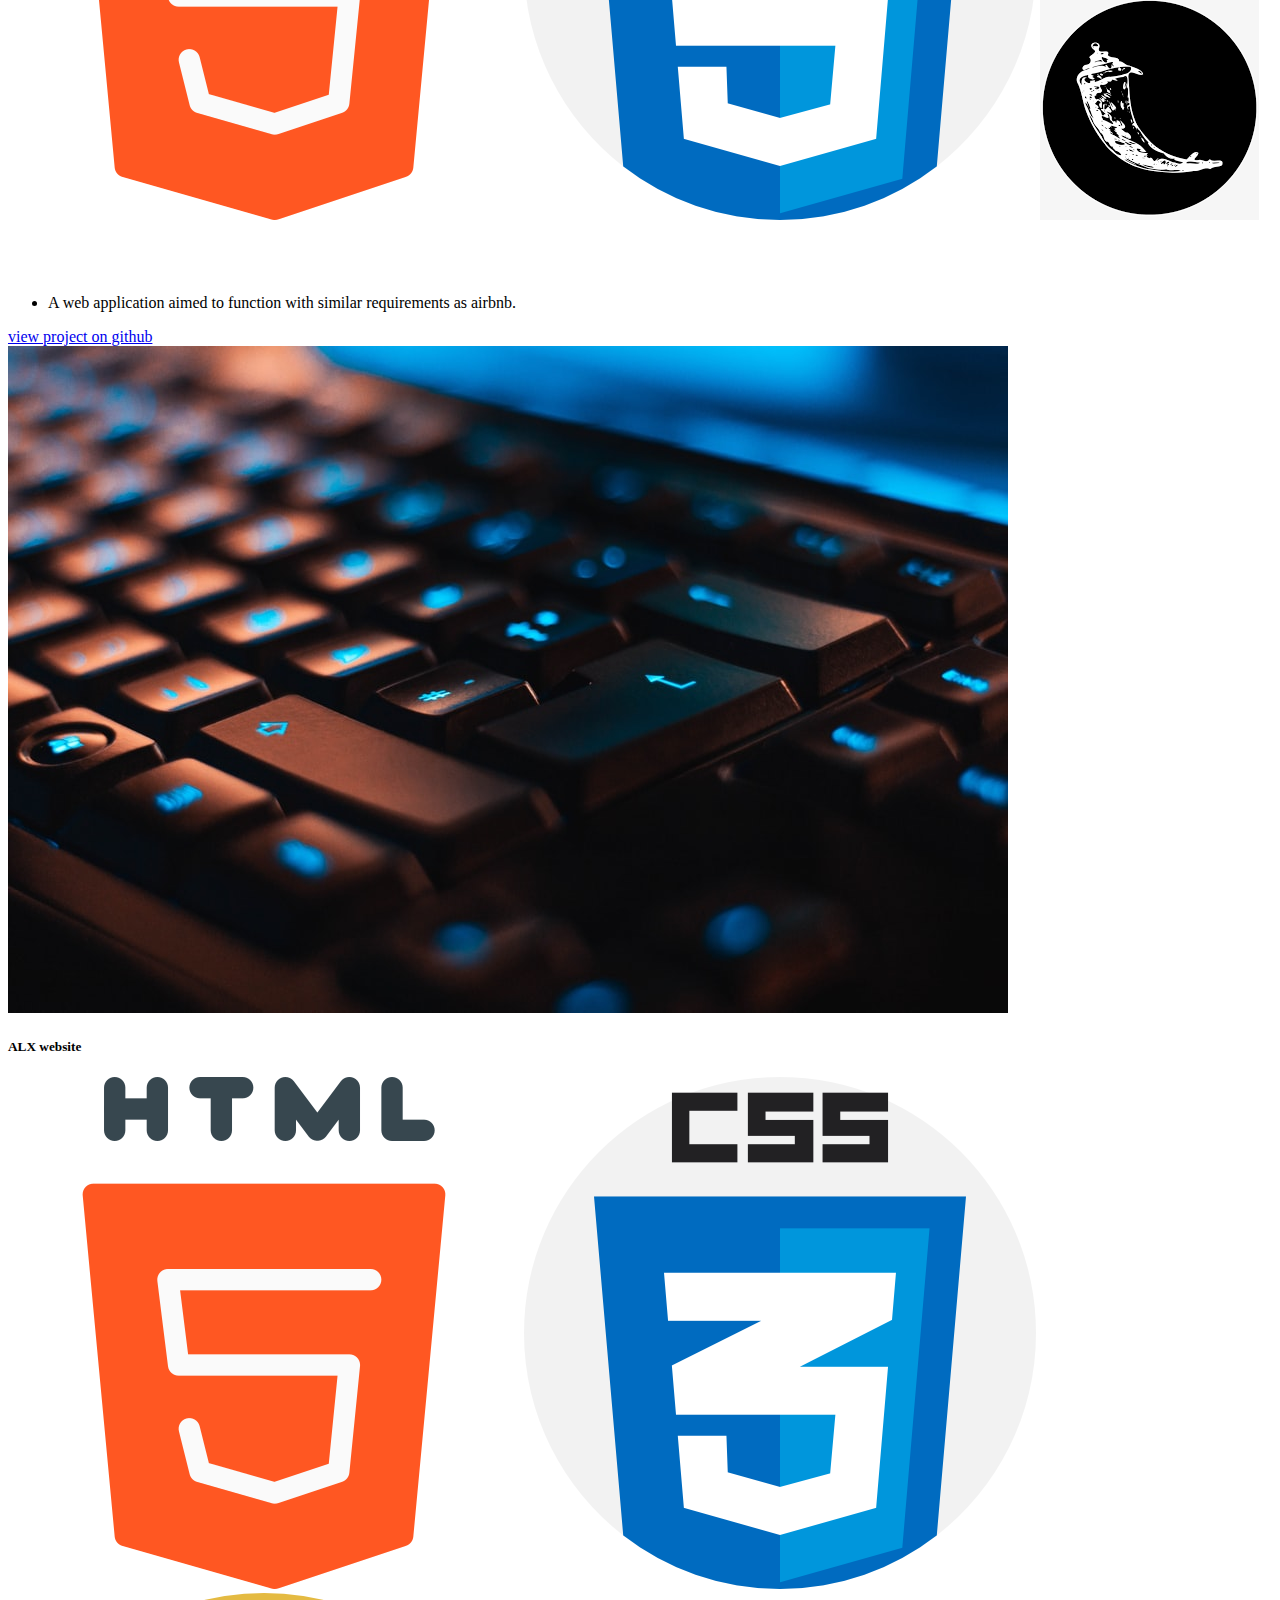
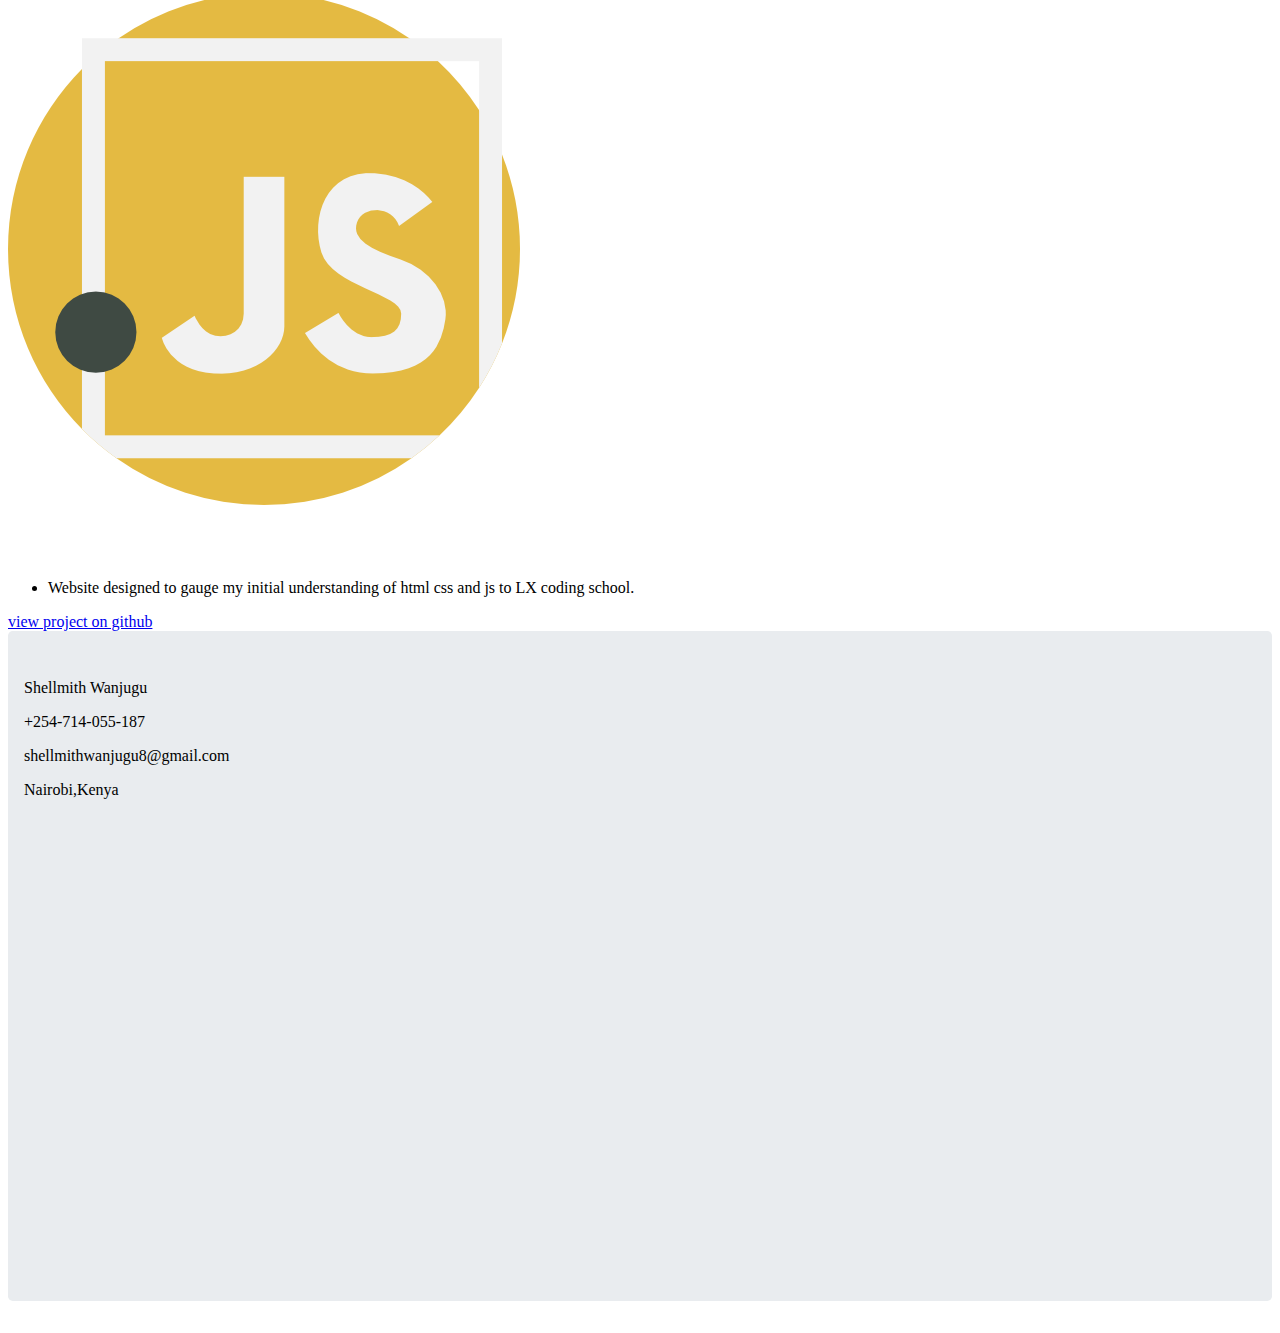
==== commit 5c8ce16d: "adding the contact me section" ====
--- a/index.html
+++ b/index.html
@@ -58,73 +58,83 @@
                 </div>
 
 
-                ccc</div>
 
-        <h1>Projects</h1>
-        <div id="Porfolio" class="row">
+                <h1>Projects</h1>
+                <div id="Porfolio" class="row">
 
-            <div class="card col-md">
-                <img src="images/code2.jpg" class="card-img-top" alt="project image">
-                <div class="card-body">
-                    <h5 class="class-title">Pula LTD QA</h5>
-                    <img class="icons" src="images/html-5.png" alt="css" />
-                    <img class="icons" src="images/css.png" alt="css" />
-                    <img class="icons" src="images/python.png" alt="css" />
+                    <div class="card col-md">
+                        <img src="images/code2.jpg" class="card-img-top" alt="project image">
+                        <div class="card-body">
+                            <h5 class="class-title">Pula LTD QA</h5>
+                            <img class="icons" src="images/html-5.png" alt="css" />
+                            <img class="icons" src="images/css.png" alt="css" />
+                            <img class="icons" src="images/python.png" alt="css" />
 
-                    <br></br>
-                    <br></br>
-                    <ul>
-                        <li>This is a project to determine the test variables for pula ltd who are in the business of agricultural insuarance. </li>
-                    </ul>
-                    <a href="https://github.com/wanjugu96/pula-test.git" target="-blank" class="btn btn-primary">view project on github</a>
-                </div>
-            </div>
+                            <br></br>
+                            <br></br>
+                            <ul>
+                                <li>This is a project to determine the test variables for pula ltd who are in the business of agricultural insuarance. </li>
+                            </ul>
+                            <a href="https://github.com/wanjugu96/pula-test.git" target="-blank" class="btn btn-primary">view project on github</a>
+                        </div>
+                    </div>
 
 
 
-            <div class="card col-md">
-                <img src="images/code.jpg" class="card-img-top" alt="alx image">
-                <div class="card-body">
-                    <h5 class="class-title">Airbnb clone</h5>
+                    <div class="card col-md">
+                        <img src="images/code.jpg" class="card-img-top" alt="alx image">
+                        <div class="card-body">
+                            <h5 class="class-title">Airbnb clone</h5>
 
 
-                    <img class="icons" src="images/html-5.png" alt="css" />
-                    <img class="icons" src="images/css.png" alt="css" />
-                    <img class="icons" src="images/flask.png" alt="css" />
+                            <img class="icons" src="images/html-5.png" alt="css" />
+                            <img class="icons" src="images/css.png" alt="css" />
+                            <img class="icons" src="images/flask.png" alt="css" />
 
-                    <br></br>
-                    <br></br>
-                    <ul>
-                        <li>A web application aimed to function with similar requirements as airbnb. </li>
-                    </ul>
+                            <br></br>
+                            <br></br>
+                            <ul>
+                                <li>A web application aimed to function with similar requirements as airbnb. </li>
+                            </ul>
 
-                    <a href="https://github.com/wanjugu96/Flask-web-app.git" target="-blank" class="btn btn-primary">view project on github</a>
+                            <a href="https://github.com/wanjugu96/Flask-web-app.git" target="-blank" class="btn btn-primary">view project on github</a>
 
-                </div>
-            </div>
-            <div class="card col-md">
-                <img src="images/code3.jpg" class="card-img-top" alt="alx image">
-                <div class="card-body">
-                    <h5 class="class-title">ALX website</h5>
-                    <img class="icons" src="images/html-5.png" alt="css" />
-                    <img class="icons" src="images/css.png" alt="css" />
-                    <img class="icons" src="images/javascript.png" alt="css" />
+                        </div>
+                    </div>
+                    <div class="card col-md">
+                        <img src="images/code3.jpg" class="card-img-top" alt="alx image">
+                        <div class="card-body">
+                            <h5 class="class-title">ALX website</h5>
+                            <img class="icons" src="images/html-5.png" alt="css" />
+                            <img class="icons" src="images/css.png" alt="css" />
+                            <img class="icons" src="images/javascript.png" alt="css" />
 
-                    <br></br>
-                    <br></br>
-                    <ul>
-                        <li>Website designed to gauge my initial understanding of html css and js to LX coding school. </li>
-                    </ul>
-                    <a href="https://github.com/wanjugu96/AlX-website.git" target="-blank" class="btn btn-primary">view project on github</a>
+                            <br></br>
+                            <br></br>
+                            <ul>
+                                <li>Website designed to gauge my initial understanding of html css and js to LX coding school. </li>
+                            </ul>
+                            <a href="https://github.com/wanjugu96/AlX-website.git" target="-blank" class="btn btn-primary">view project on github</a>
 
 
-                </div>
-            </div>
-        </div>
+                        </div>
+                    </div>
+                    <div id="contact" class="jumbotron">
+                        <div class="content_section_text">
+                            <p>Shellmith Wanjugu</p>
+                            <p>+254-714-055-187</p>
+                            <p>shellmithwanjugu8@gmail.com</p>
+                            <p>Nairobi,Kenya</p>
+                        </div>
 
 
-
+                        <div class="maps">
+                            <iframe src="https://www.google.com/maps/embed?pb=!1m18!1m12!1m3!1d3988.847747456256!2d36.79998661380418!3d-1
+                 .2638162990782018!2m3!1f0!2f0!3f0!3m2!1i1024!2i768!4f13.1!3m3!1m2!1s0x182f176abd83a485%3A0xbdebf
+              a0dbd561b41!2sWestlands%20Square%2C%20Nairobi!5e0!3m2!1sen!2ske!4v1606898886389!5m2!1sen!2ske" width="600" height="450" frameborder="0" style="border:0;" allowfullscreen="" aria-hidden="false" tabindex="0"></iframe>
+                        </div>
+                    </div>
+                </div>
     </body>
 
-
 </Html>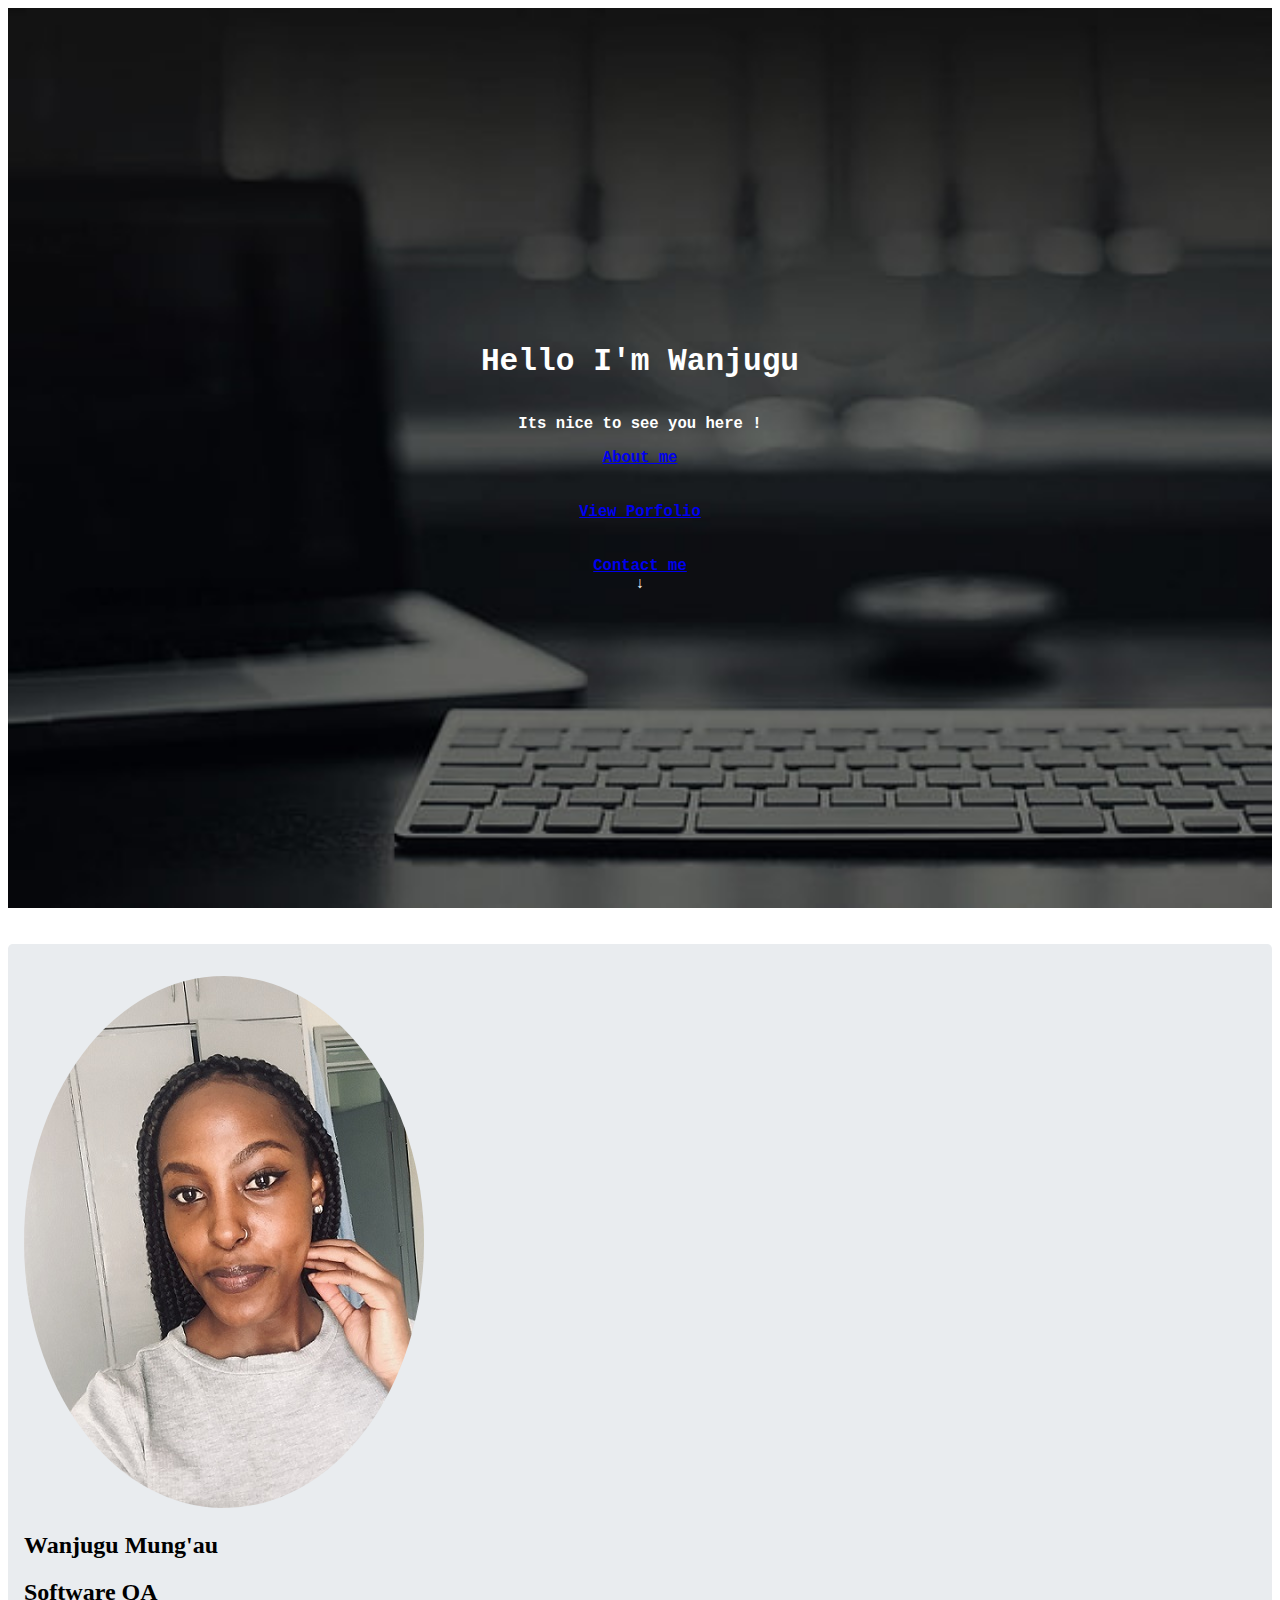
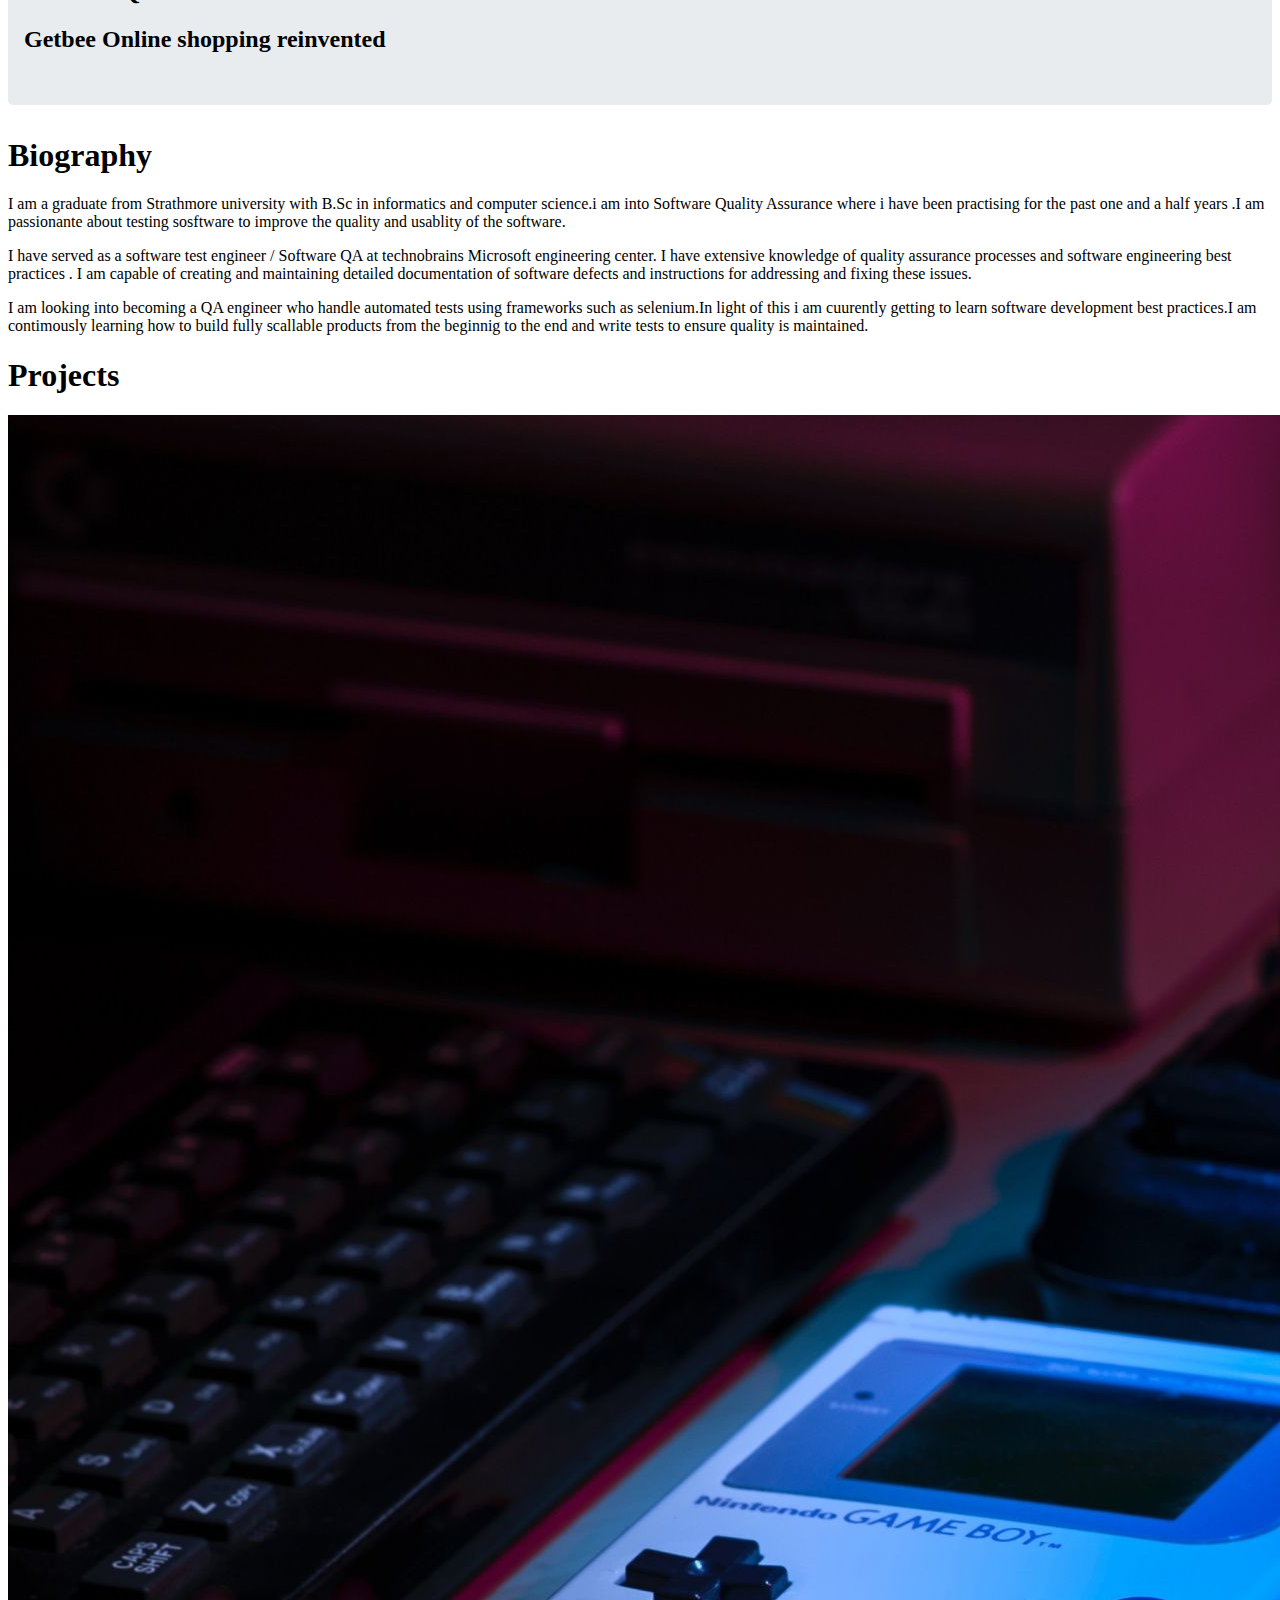
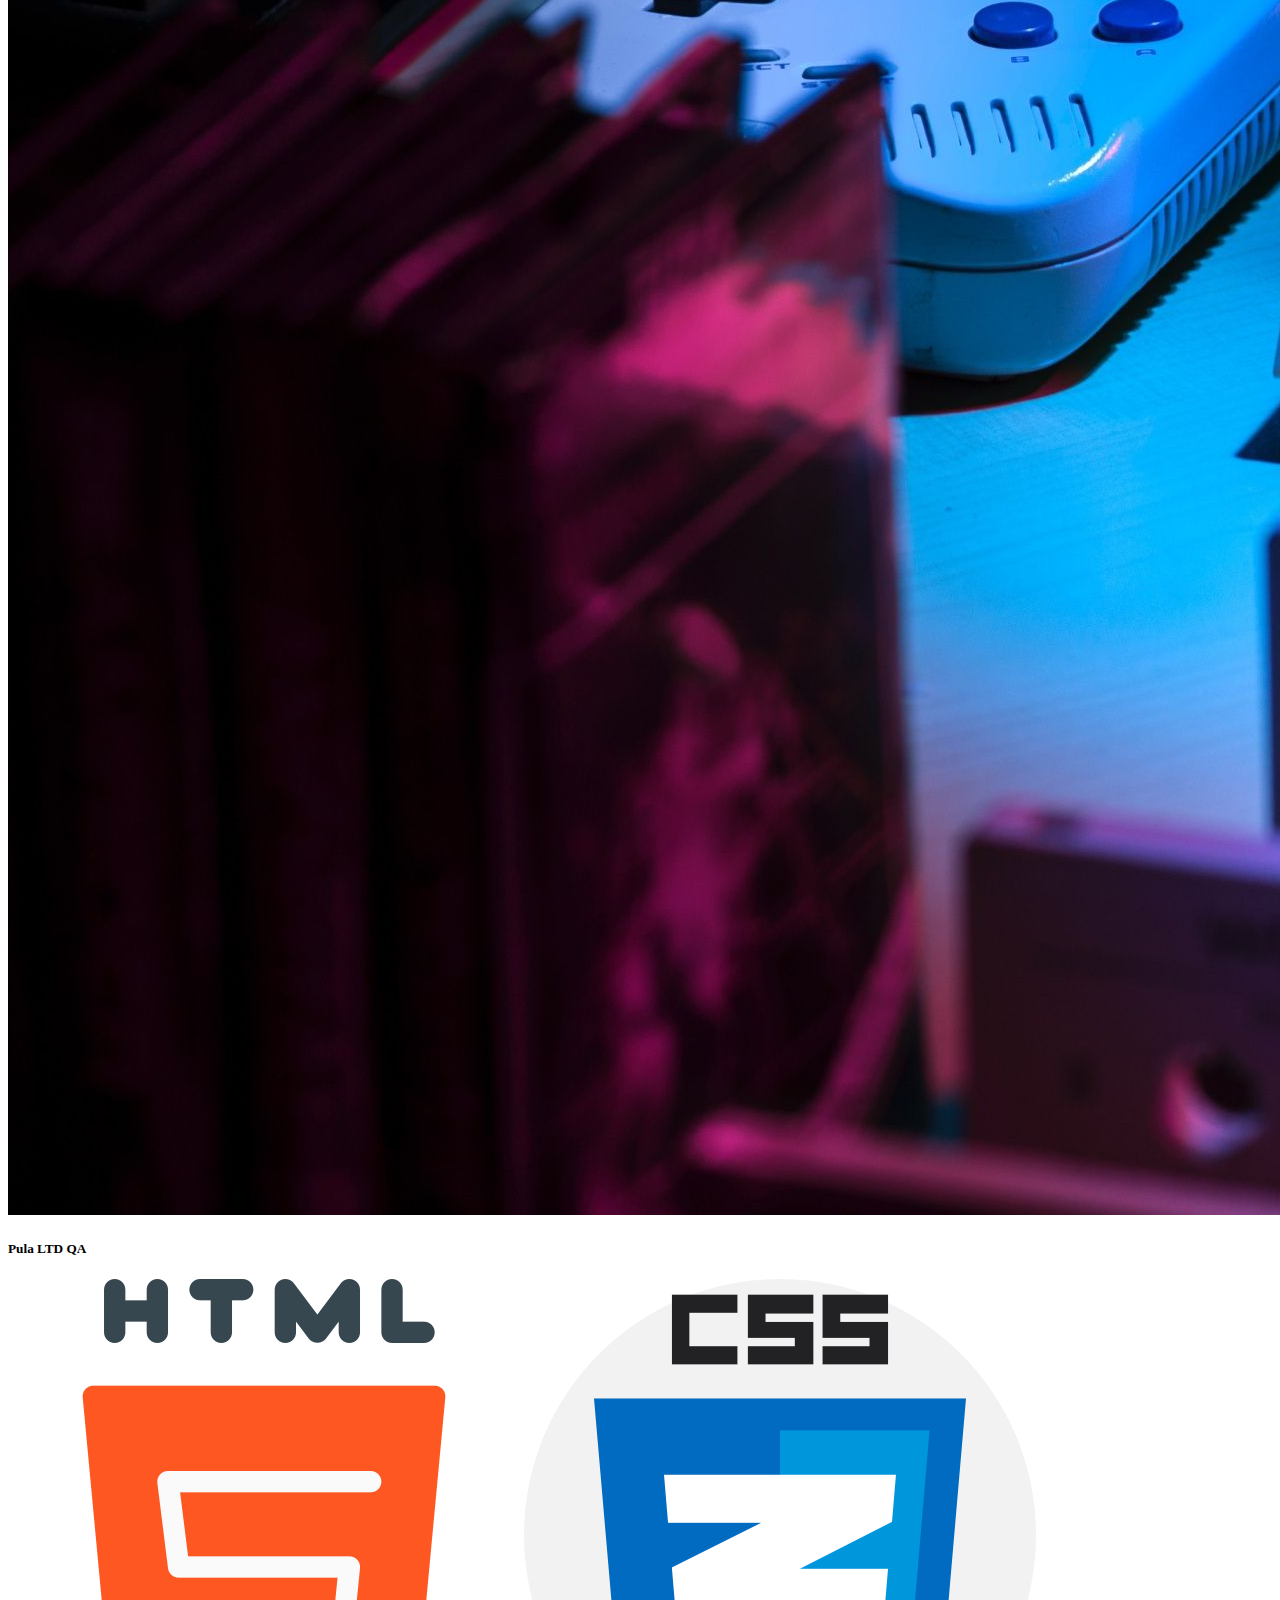
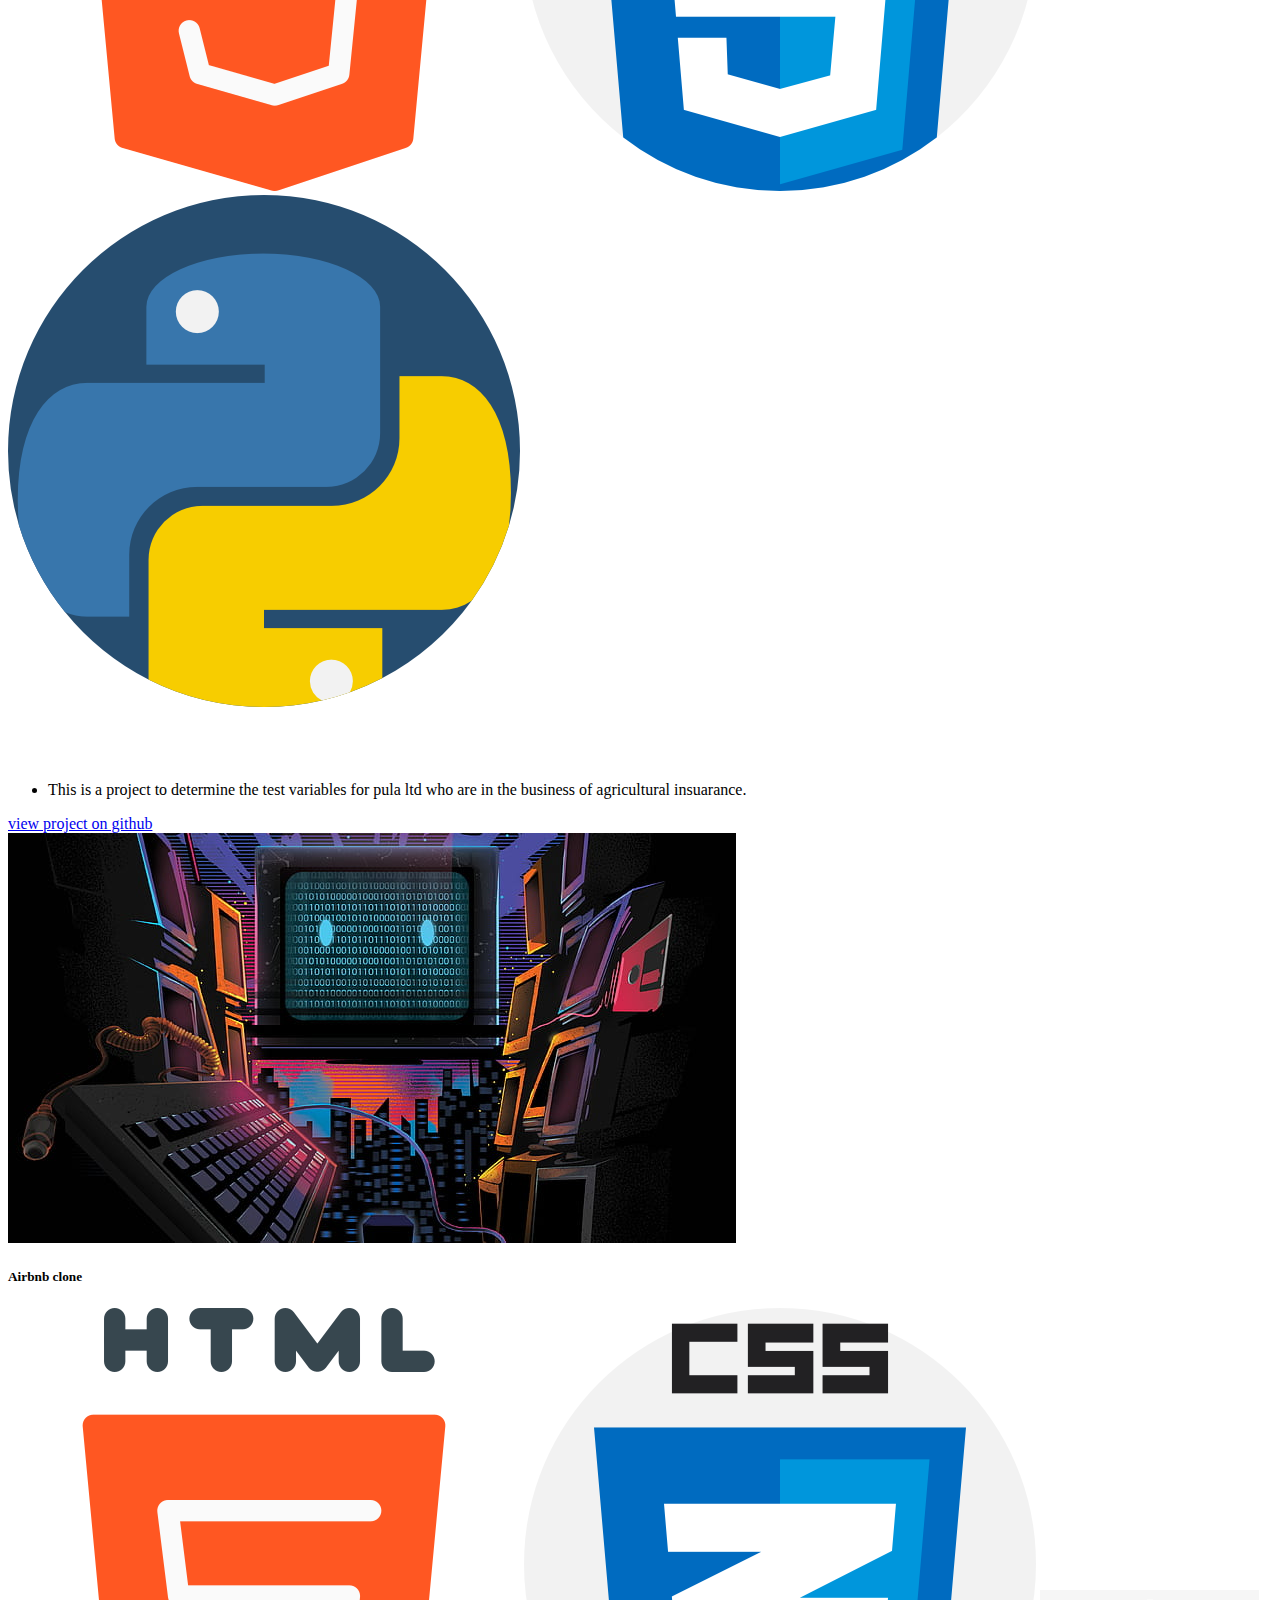
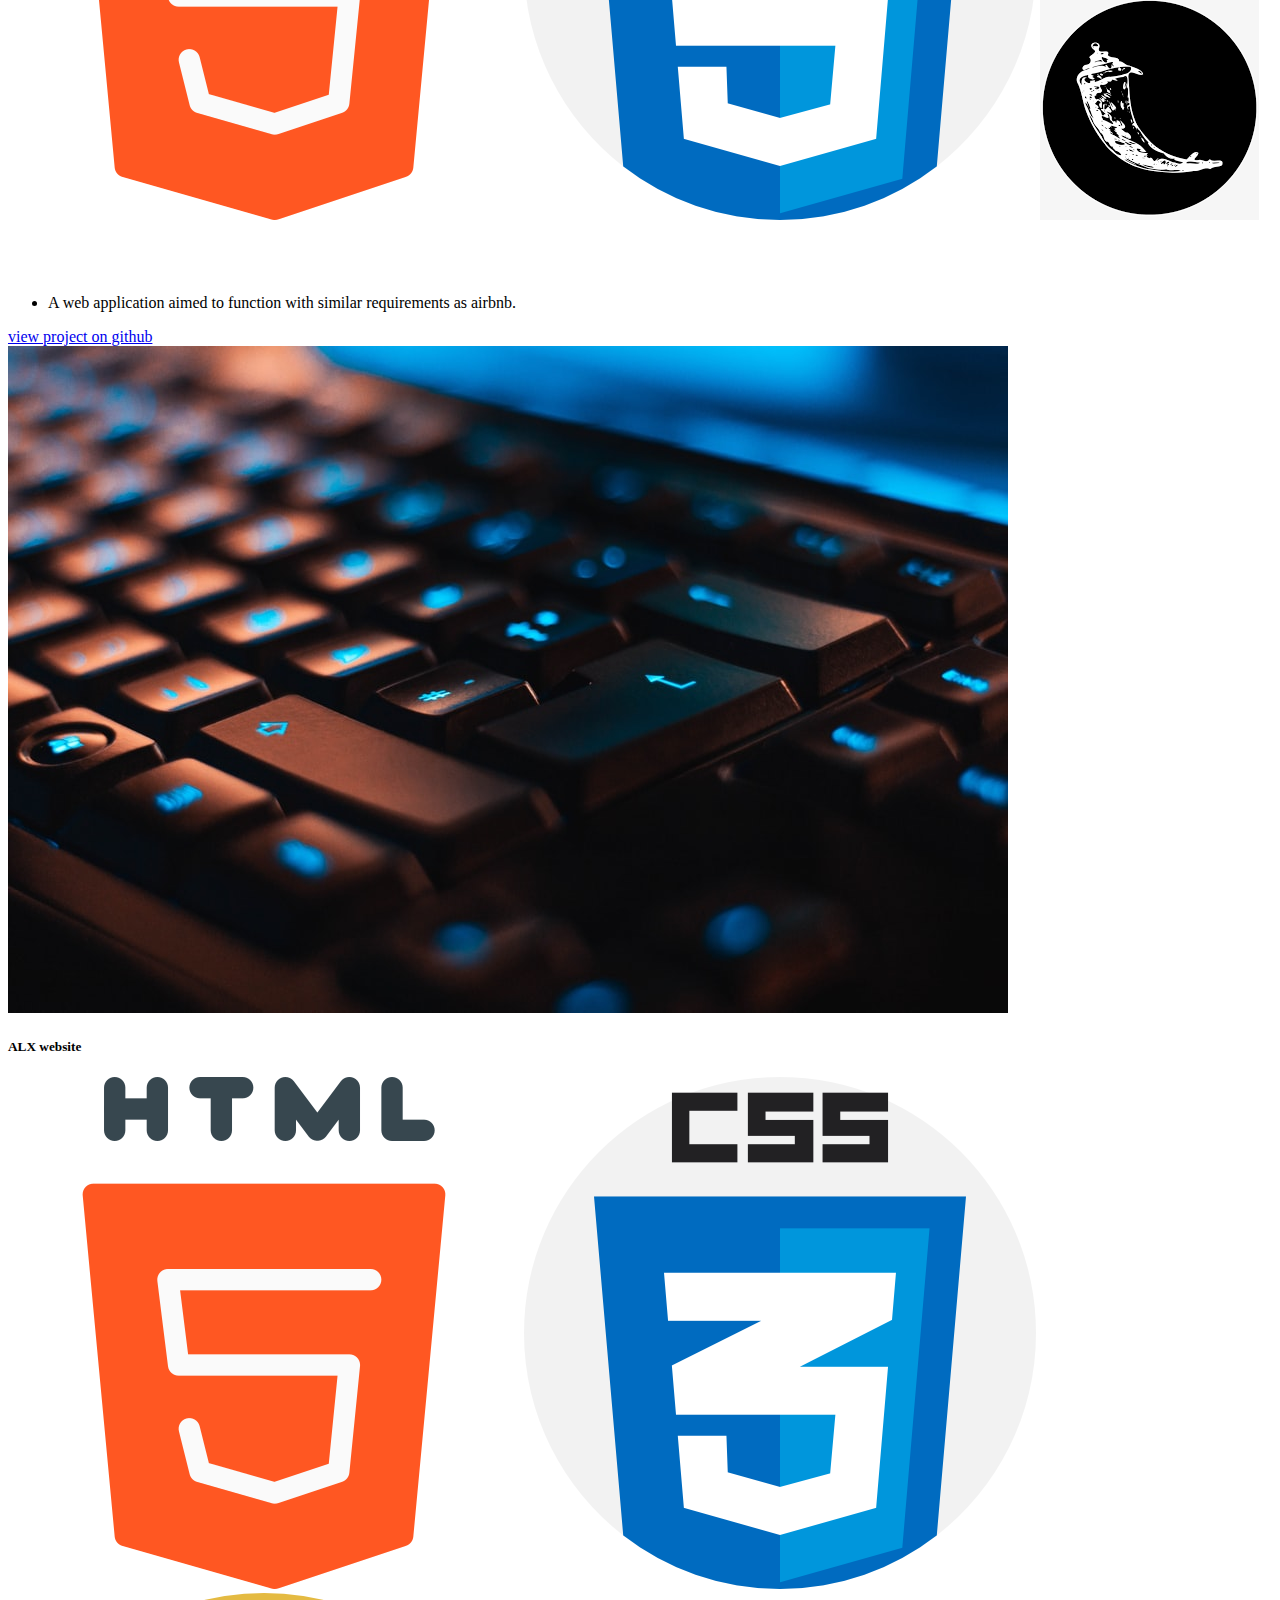
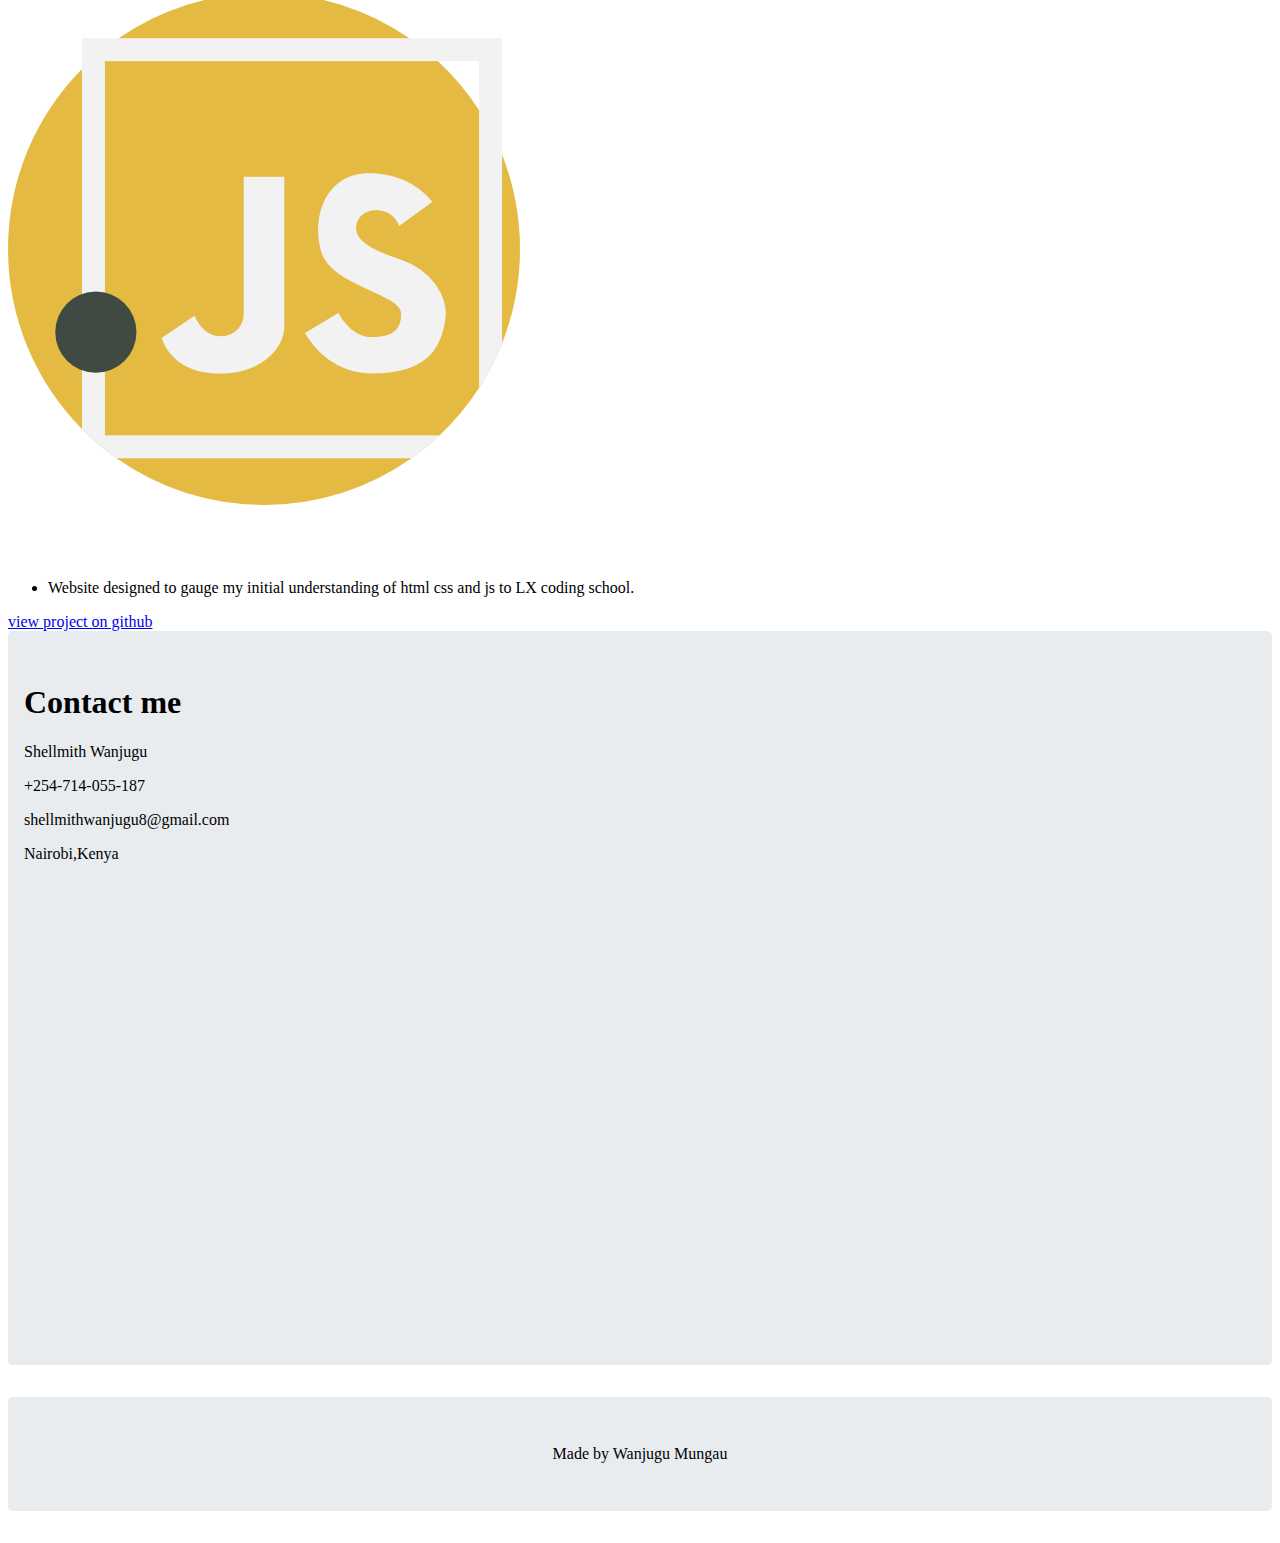
==== commit 5021e7b6: "adding the contact me section" ====
--- a/index.html
+++ b/index.html
@@ -121,6 +121,9 @@
                     </div>
                     <div id="contact" class="jumbotron">
                         <div class="content_section_text">
+                            <h1>Contact me
+
+                            </h1>
                             <p>Shellmith Wanjugu</p>
                             <p>+254-714-055-187</p>
                             <p>shellmithwanjugu8@gmail.com</p>
@@ -134,7 +137,16 @@
               a0dbd561b41!2sWestlands%20Square%2C%20Nairobi!5e0!3m2!1sen!2ske!4v1606898886389!5m2!1sen!2ske" width="600" height="450" frameborder="0" style="border:0;" allowfullscreen="" aria-hidden="false" tabindex="0"></iframe>
                         </div>
                     </div>
+                    <footer>
+                        <div class="jumbotron">
+                            <!--copyright-->
+                            <p>
+                                <center>Made by Wanjugu Mungau</center>
+                            </p>
+                        </div>
+                    </footer>
                 </div>
+
     </body>
 
 </Html>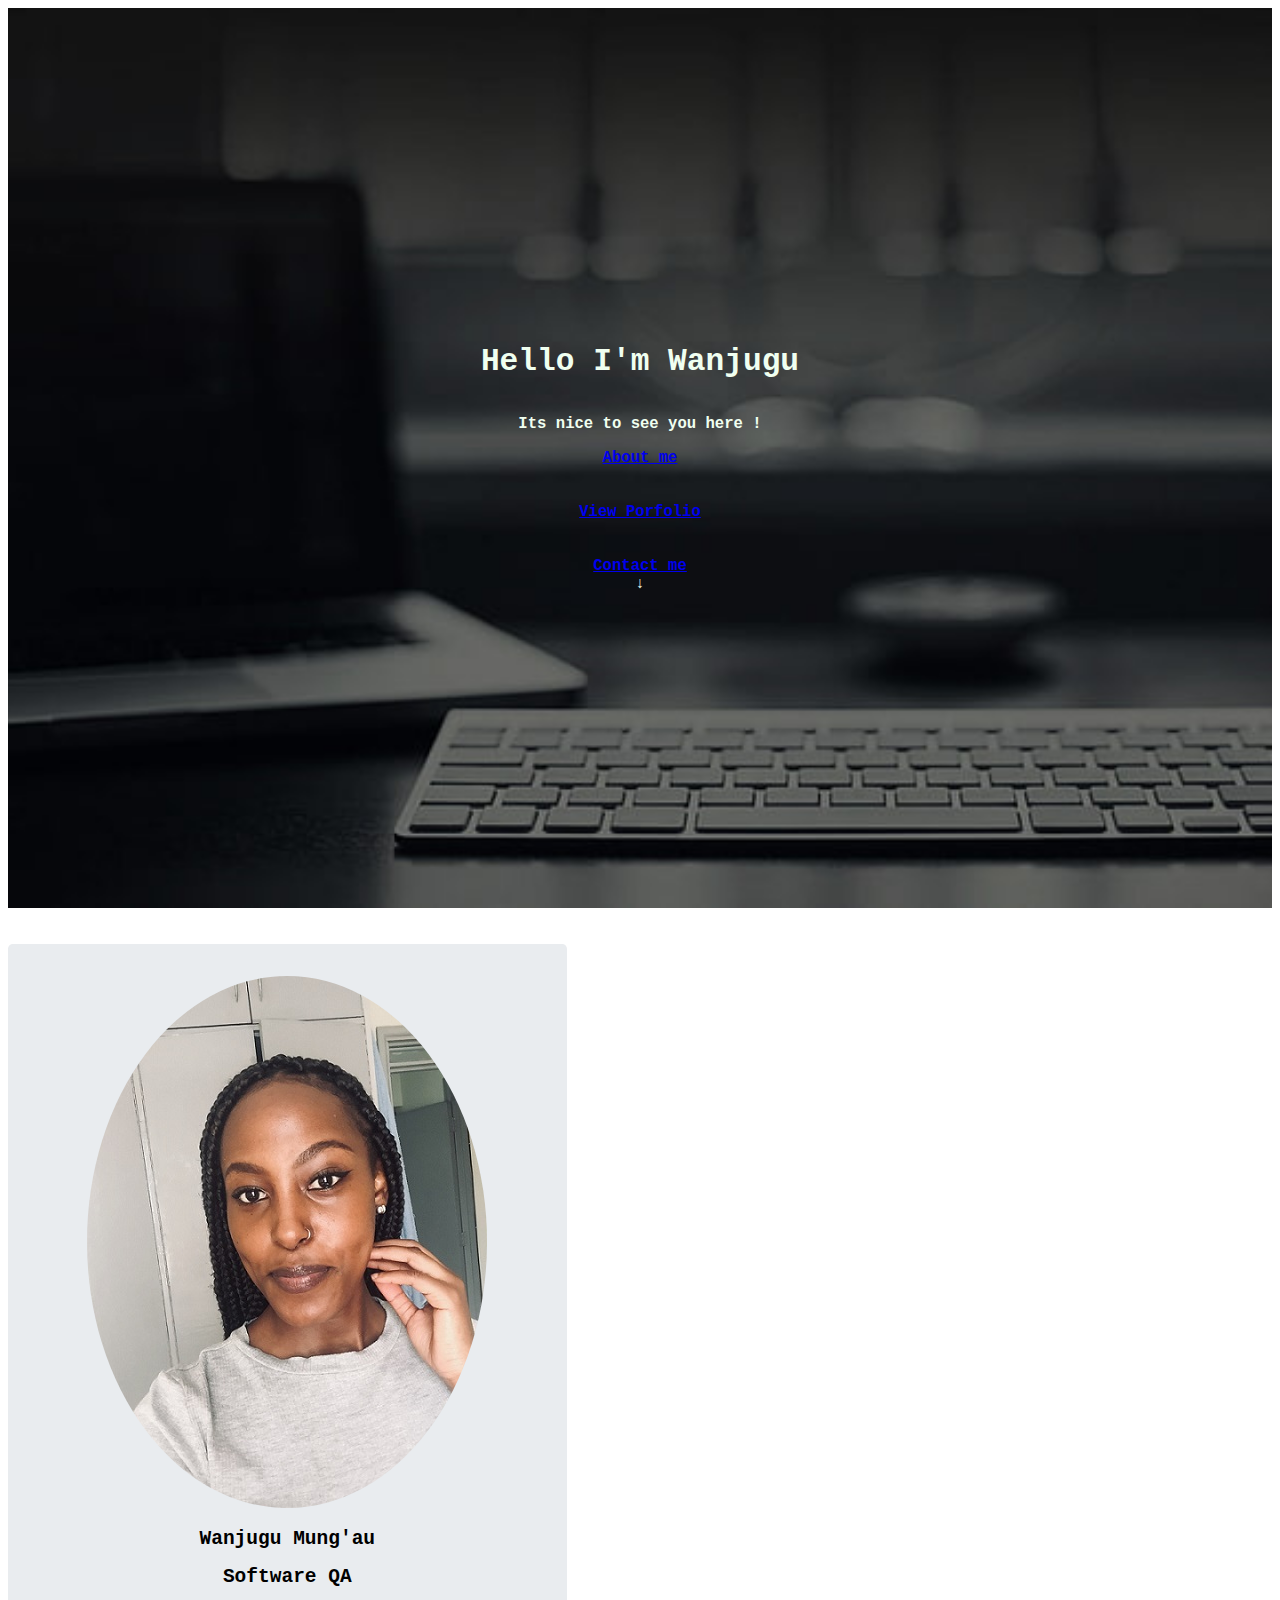
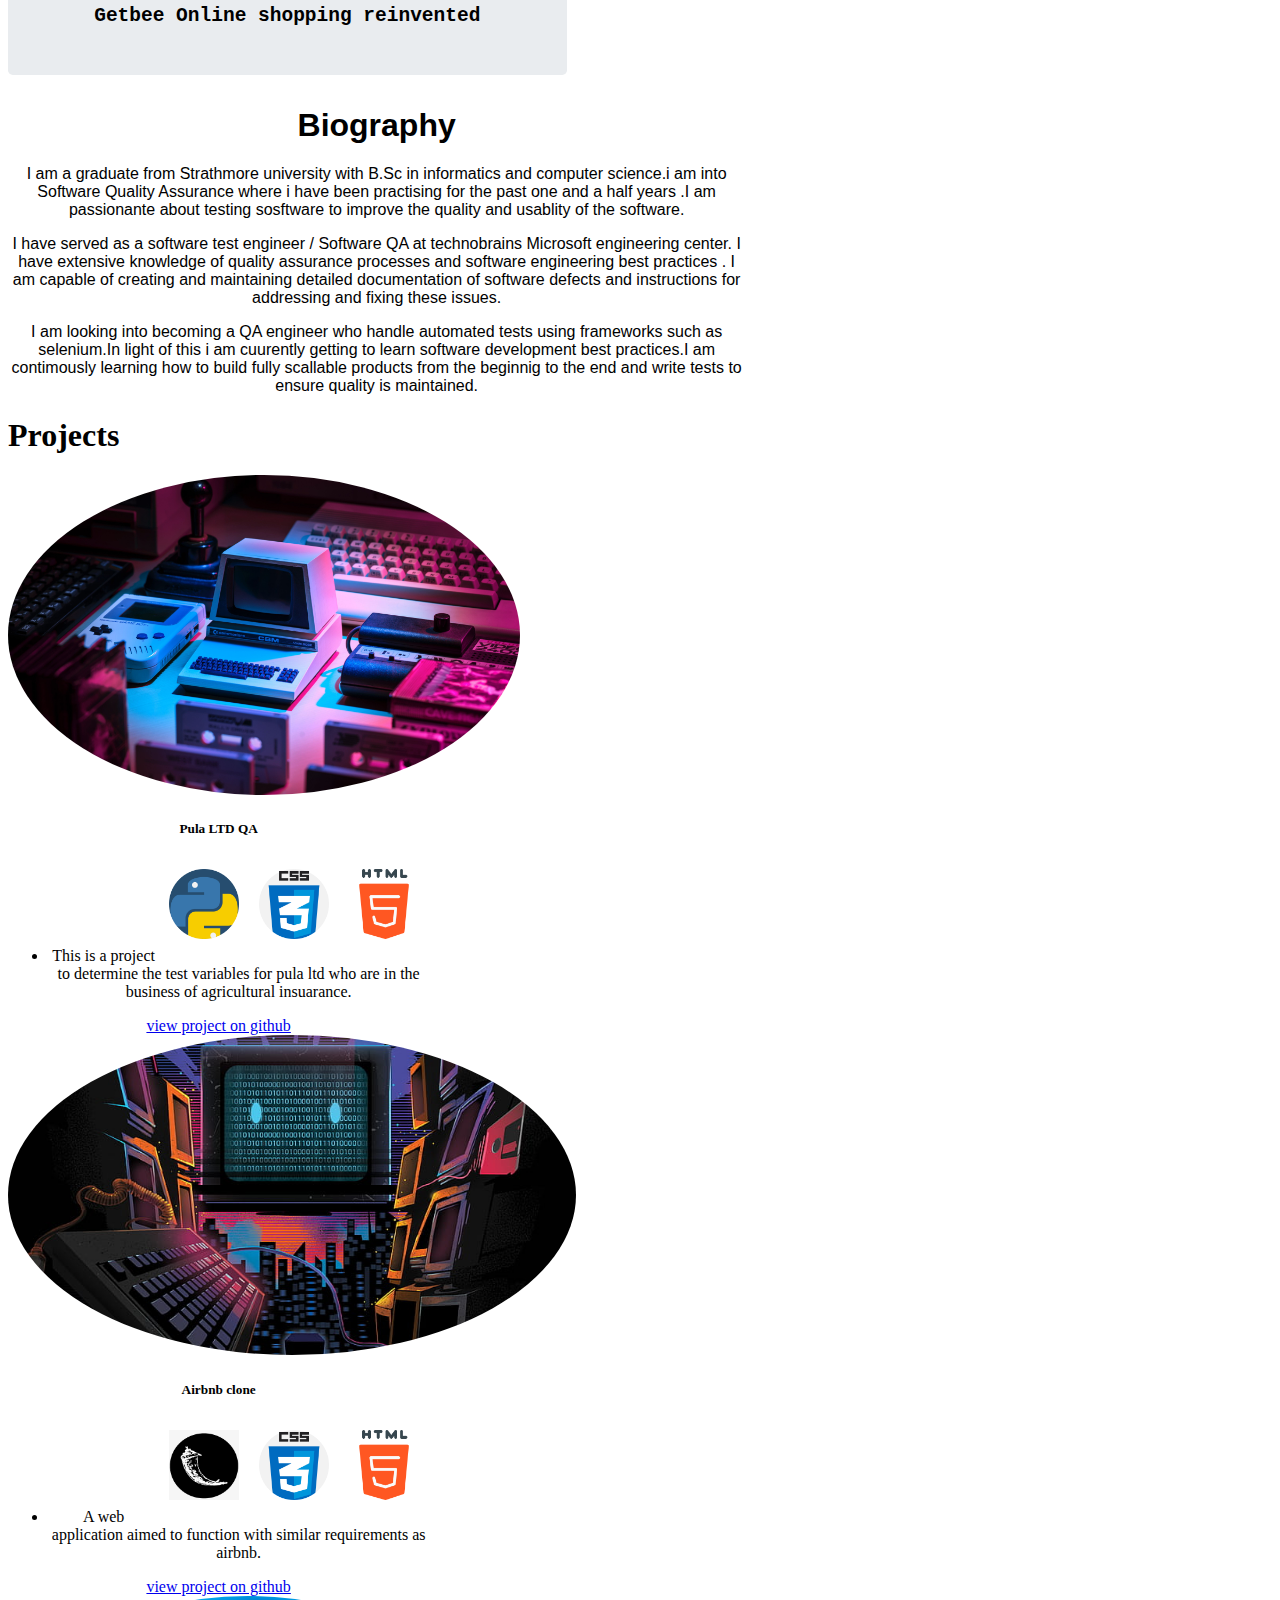
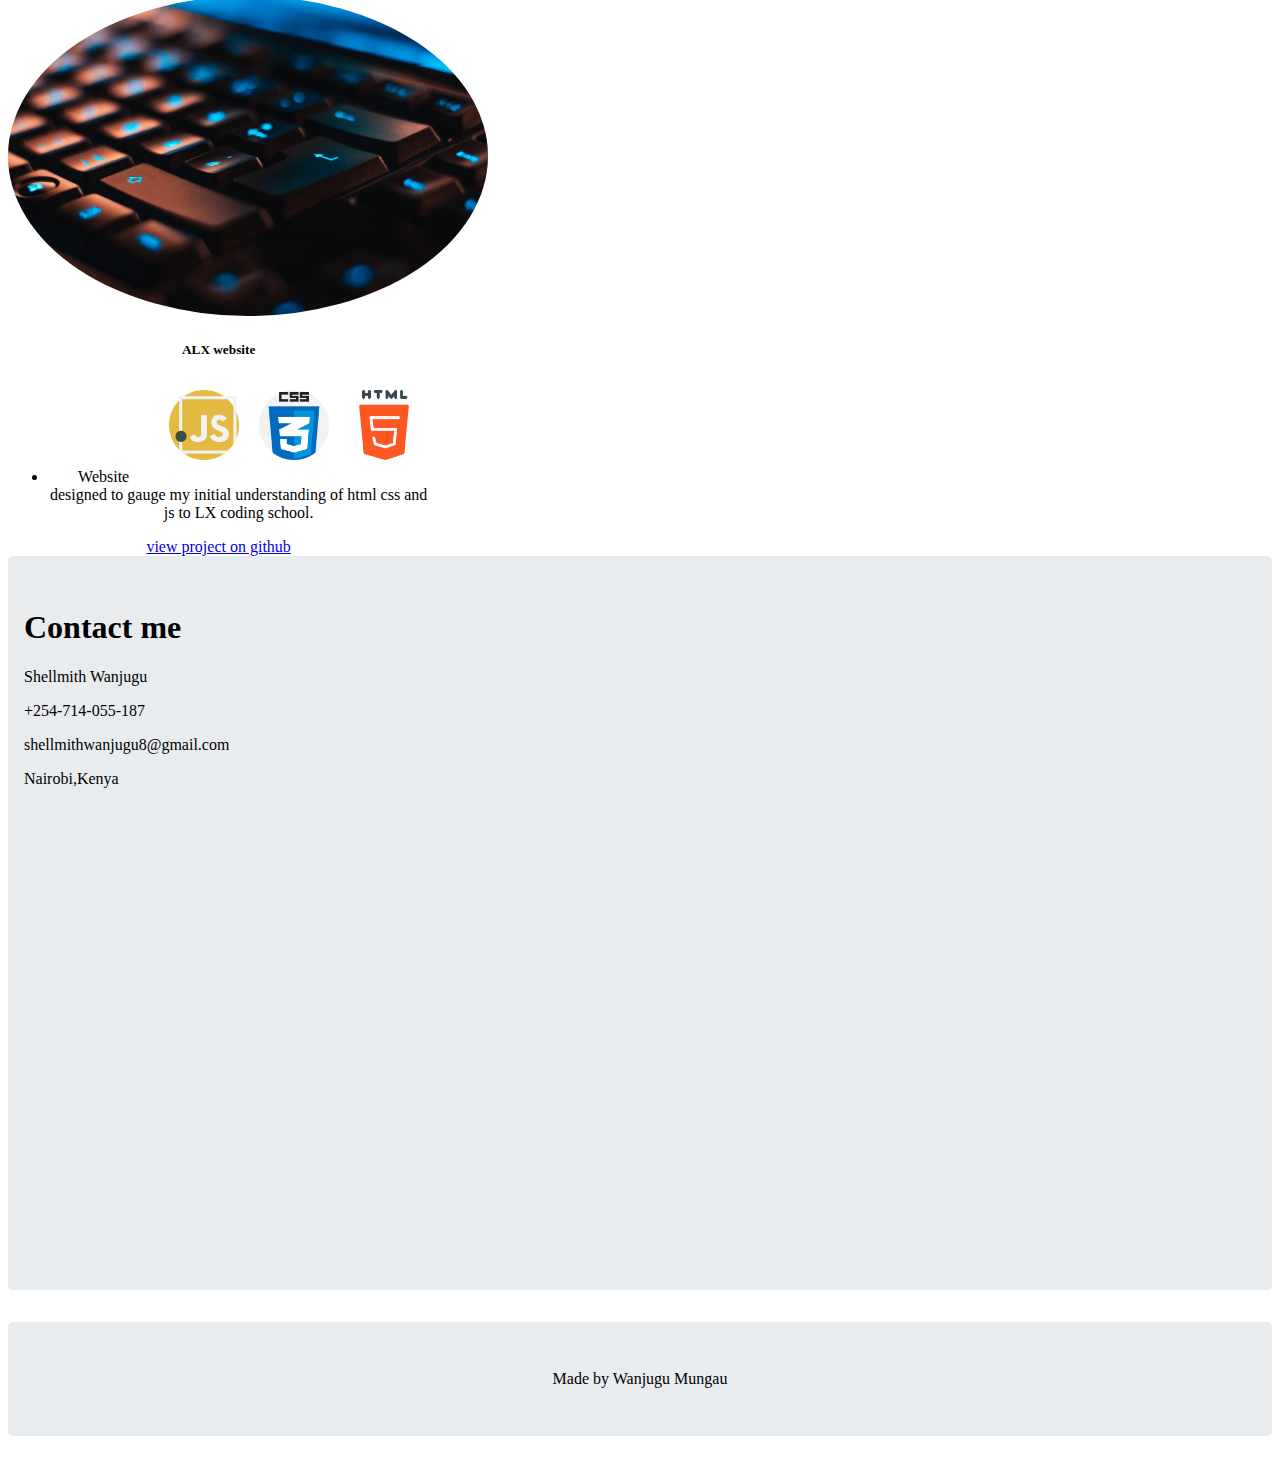
==== commit d641ecb6: "adding reponsiveness" ====
--- a/index.html
+++ b/index.html
@@ -2,151 +2,157 @@
 <Html>
 
 <head>
-    <title>About me</title>
-    <link href="https://cdn.jsdelivr.net/npm/bootstrap@5.0.2/dist/css/bootstrap.min.css" rel="stylesheet" integrity="sha384-EVSTQN3/azprG1Anm3QDgpJLIm9Nao0Yz1ztcQTwFspd3yD65VohhpuuCOmLASjC" crossorigin="anonymous" </head>
-    <link href="style.css" rel="stylesheet" type="text/css">
-    <link rel="stylesheet" href="https://cdnjs.cloudflare.com/ajax/libs/animate.css/4.1.1/animate.min.css" />
+    <meta name="viewport" content="width=device-width, initial-scale=1.0">
+    <title>Portfolio</title>
+    <link rel="shortcut icon" type="image/jpg" href="images/favicon.png">
+    <link href="https://cdn.jsdelivr.net/npm/bootstrap@5.0.2/dist/css/bootstrap.min.css" rel="stylesheet" integrity="sha384-EVSTQN3/azprG1Anm3QDgpJLIm9Nao0Yz1ztcQTwFspd3yD65VohhpuuCOmLASjC" crossorigin="anonymous">
+    <link rel="stylesheet" href="style.css">
 
-    <body>
-        <header class="header" id="projects_id">
-            <!--menu-->
+    <link rel="stylesheet" href="https://cdnjs.cloudflare.com/ajax/libs/animate.css/4.1.1/animate.min.css">
+</head>
 
-            <h1 class=" animate__heartBeat">Hello I'm Wanjugu </h1>
-            <p>Its nice to see you here !</p>
-            <a class="btn btn-light" href="#about me" role="button">About me</a>
-            <br></br>
-            <a class="btn btn-light" href="#Porfolio" role="button">View Porfolio </a>
-            <br></br>
-            <a class="btn btn-light" href="#contact" role="button">Contact me </a>
+<body>
+    <header class="header" id="projects_id">
+        <!--menu-->
 
-            <span id="down"> <a href="http://"></a>&#8595;</span>
-        </header>
-        <div class="container">
+        <h1 class=" animate__heartBeat">Hello I'm Wanjugu </h1>
+        <p>Its nice to see you here !</p>
+        <a class="btn btn-light" href="#aboutme" role="button">About me</a>
+        <br></br>
+        <a class="btn btn-light" href="#Porfolio" role="button">View Porfolio </a>
+        <br></br>
+        <a class="btn btn-light" href="#contact" role="button">Contact me </a>
 
-            <br></br>
-            <main>
-                <div id="about me" class="row">
+        <span id="down"> <a href="http://"></a>&#8595;</span>
+    </header>
+    <div class="container">
 
-                    <div class="col-md-5 jumbotron">
+        <br></br>
+        <main>
+            <div id="aboutme" class="row">
+
+                <div class="col-s-5 jumbotron">
 
 
-                        <!--cards with projects -->
-                        <img src="images\IMG-5168.jpg" alt="shellmith photo" style="border-radius: 50%;" />
+                    <!--cards with projects -->
+                    <img src="images\IMG-5168.jpg" alt="shellmith photo" style="border-radius: 50%;" />
 
-                        <h2> Wanjugu Mung'au </h2>
-                        <h2><strong> Software QA </strong></h2>
-                        <h2>Getbee Online shopping reinvented</h2>
-                    </div>
-                    <div class="col-md-7">
-                        <h1>
-                            Biography
-                        </h1>
+                    <h2> Wanjugu Mung'au </h2>
+                    <h2><strong> Software QA </strong></h2>
+                    <h2>Getbee Online shopping reinvented</h2>
+                </div>
+                <div class="col-s-7">
+                    <h1>
+                        Biography
+                    </h1>
 
 
-                        <p>I am a graduate from Strathmore university with B.Sc in informatics and computer science.i am into Software Quality Assurance where i have been practising for the past one and a half years .I am passionante about testing sosftware
-                            to improve the quality and usablity of the software.
-                        </p>
-                        <p>I have served as a software test engineer / Software QA at technobrains Microsoft engineering center. I have extensive knowledge of quality assurance processes and software engineering best practices . I am capable of creating
-                            and maintaining detailed documentation of software defects and instructions for addressing and fixing these issues.
-                        </p>
+                    <p>I am a graduate from Strathmore university with B.Sc in informatics and computer science.i am into Software Quality Assurance where i have been practising for the past one and a half years .I am passionante about testing sosftware
+                        to improve the quality and usablity of the software.
+                    </p>
+                    <p>I have served as a software test engineer / Software QA at technobrains Microsoft engineering center. I have extensive knowledge of quality assurance processes and software engineering best practices . I am capable of creating and
+                        maintaining detailed documentation of software defects and instructions for addressing and fixing these issues.
+                    </p>
 
-                        <p>I am looking into becoming a QA engineer who handle automated tests using frameworks such as selenium.In light of this i am cuurently getting to learn software development best practices.I am contimously learning how to build fully
-                            scallable products from the beginnig to the end and write tests to ensure quality is maintained. </p>
-                    </div>
+                    <p>I am looking into becoming a QA engineer who handle automated tests using frameworks such as selenium.In light of this i am cuurently getting to learn software development best practices.I am contimously learning how to build fully
+                        scallable products from the beginnig to the end and write tests to ensure quality is maintained.
+                    </p>
+                </div>
 
 
+            </div>
+
+
+
+            <h1>Projects</h1>
+            <div id="Porfolio" class="row">
+
+                <div class="card col-s-4">
+                    <img src="images/code2.jpg" class="card-img-top" alt="project image">
+                    <div class="card-body">
+                        <h5 class="class-title">Pula LTD QA</h5>
+                        <img class="icons" src="images/html-5.png" alt="css" />
+                        <img class="icons" src="images/css.png" alt="css" />
+                        <img class="icons" src="images/python.png" alt="css" />
+
+                        <br></br>
+                        <br></br>
+                        <ul>
+                            <li>This is a project to determine the test variables for pula ltd who are in the business of agricultural insuarance. </li>
+                        </ul>
+                        <a href="https://github.com/wanjugu96/pula-test.git" target="-blank" class="btn btn-primary">view project on github</a>
+                    </div>
                 </div>
 
 
 
-                <h1>Projects</h1>
-                <div id="Porfolio" class="row">
-
-                    <div class="card col-md">
-                        <img src="images/code2.jpg" class="card-img-top" alt="project image">
-                        <div class="card-body">
-                            <h5 class="class-title">Pula LTD QA</h5>
-                            <img class="icons" src="images/html-5.png" alt="css" />
-                            <img class="icons" src="images/css.png" alt="css" />
-                            <img class="icons" src="images/python.png" alt="css" />
-
-                            <br></br>
-                            <br></br>
-                            <ul>
-                                <li>This is a project to determine the test variables for pula ltd who are in the business of agricultural insuarance. </li>
-                            </ul>
-                            <a href="https://github.com/wanjugu96/pula-test.git" target="-blank" class="btn btn-primary">view project on github</a>
-                        </div>
-                    </div>
+                <div class="card col-s-4">
+                    <img src="images/code.jpg" class="card-img-top" alt="alx image">
+                    <div class="card-body">
+                        <h5 class="class-title">Airbnb clone</h5>
 
 
+                        <img class="icons" src="images/html-5.png" alt="css" />
+                        <img class="icons" src="images/css.png" alt="css" />
+                        <img class="icons" src="images/flask.png" alt="css" />
 
-                    <div class="card col-md">
-                        <img src="images/code.jpg" class="card-img-top" alt="alx image">
-                        <div class="card-body">
-                            <h5 class="class-title">Airbnb clone</h5>
+                        <br></br>
+                        <br></br>
+                        <ul>
+                            <li>A web application aimed to function with similar requirements as airbnb. </li>
+                        </ul>
+
+                        <a href="https://github.com/wanjugu96/Flask-web-app.git" target="-blank" class="btn btn-primary">view project on github</a>
+
+                    </div>
+                </div>
+                <div class="card col-s-4">
+                    <img src="images/code3.jpg" class="card-img-top" alt="alx image">
+                    <div class="card-body">
+                        <h5 class="class-title">ALX website</h5>
+                        <img class="icons" src="images/html-5.png" alt="css" />
+                        <img class="icons" src="images/css.png" alt="css" />
+                        <img class="icons" src="images/javascript.png" alt="css" />
+
+                        <br></br>
+                        <br></br>
+                        <ul>
+                            <li>Website designed to gauge my initial understanding of html css and js to LX coding school. </li>
+                        </ul>
+                        <a href="https://github.com/wanjugu96/AlX-website.git" target="-blank" class="btn btn-primary">view project on github</a>
 
 
-                            <img class="icons" src="images/html-5.png" alt="css" />
-                            <img class="icons" src="images/css.png" alt="css" />
-                            <img class="icons" src="images/flask.png" alt="css" />
+                    </div>
+                </div>
+            </div>
+            <div id="contact" class="jumbotron">
+                <div class="content_section_text">
+                    <h1>Contact me
 
-                            <br></br>
-                            <br></br>
-                            <ul>
-                                <li>A web application aimed to function with similar requirements as airbnb. </li>
-                            </ul>
-
-                            <a href="https://github.com/wanjugu96/Flask-web-app.git" target="-blank" class="btn btn-primary">view project on github</a>
-
-                        </div>
-                    </div>
-                    <div class="card col-md">
-                        <img src="images/code3.jpg" class="card-img-top" alt="alx image">
-                        <div class="card-body">
-                            <h5 class="class-title">ALX website</h5>
-                            <img class="icons" src="images/html-5.png" alt="css" />
-                            <img class="icons" src="images/css.png" alt="css" />
-                            <img class="icons" src="images/javascript.png" alt="css" />
-
-                            <br></br>
-                            <br></br>
-                            <ul>
-                                <li>Website designed to gauge my initial understanding of html css and js to LX coding school. </li>
-                            </ul>
-                            <a href="https://github.com/wanjugu96/AlX-website.git" target="-blank" class="btn btn-primary">view project on github</a>
+                    </h1>
+                    <p>Shellmith Wanjugu</p>
+                    <p>+254-714-055-187</p>
+                    <p>shellmithwanjugu8@gmail.com</p>
+                    <p>Nairobi,Kenya</p>
+                </div>
 
 
-                        </div>
-                    </div>
-                    <div id="contact" class="jumbotron">
-                        <div class="content_section_text">
-                            <h1>Contact me
-
-                            </h1>
-                            <p>Shellmith Wanjugu</p>
-                            <p>+254-714-055-187</p>
-                            <p>shellmithwanjugu8@gmail.com</p>
-                            <p>Nairobi,Kenya</p>
-                        </div>
-
-
-                        <div class="maps">
-                            <iframe src="https://www.google.com/maps/embed?pb=!1m18!1m12!1m3!1d3988.847747456256!2d36.79998661380418!3d-1
+                <div class="maps">
+                    <iframe src="https://www.google.com/maps/embed?pb=!1m18!1m12!1m3!1d3988.847747456256!2d36.79998661380418!3d-1
                  .2638162990782018!2m3!1f0!2f0!3f0!3m2!1i1024!2i768!4f13.1!3m3!1m2!1s0x182f176abd83a485%3A0xbdebf
               a0dbd561b41!2sWestlands%20Square%2C%20Nairobi!5e0!3m2!1sen!2ske!4v1606898886389!5m2!1sen!2ske" width="600" height="450" frameborder="0" style="border:0;" allowfullscreen="" aria-hidden="false" tabindex="0"></iframe>
-                        </div>
-                    </div>
-                    <footer>
-                        <div class="jumbotron">
-                            <!--copyright-->
-                            <p>
-                                <center>Made by Wanjugu Mungau</center>
-                            </p>
-                        </div>
-                    </footer>
                 </div>
+            </div>
+            <footer>
+                <div class="jumbotron">
+                    <!--copyright-->
+                    <p>
+                        <center>Made by Wanjugu Mungau</center>
+                    </p>
+                </div>
+            </footer>
+    </div>
 
-    </body>
+</body>
 
 </Html>--- a/style.css
+++ b/style.css
@@ -1,34 +1,151 @@
-.header {
-    height: 100vh;
-    background-image: url(images/code2.jpg);
-    /* use a flexbox*/
-    display: flex;
-    flex-direction: column;
-    align-items: center;
-    justify-content: center;
-    background-size: cover;
-    margin-bottom: 30px;
-    margin: 0px;
-    padding: 0px;
-    font-family: monospace;
-    color: white;
-    font-weight: bold;
-    font-size: larger;
-}
-
-#projects_id {
-    background-image: url(images/code5.jpg);
-}
-
-.jumbotron {
-    padding: 2rem 1rem;
-    margin-bottom: 2rem;
-    background-color: #e9ecef;
-    border-radius: .3rem;
-}
-
-.profeciency {
-    border-radius: 10%;
-    border-color: grey;
-    width: 50%;
-}+            .header {
+                height: 100vh;
+                /* use a flexbox*/
+                background-image: url(images/code5.jpg);
+                display: flex;
+                flex-direction: column;
+                align-items: center;
+                justify-content: center;
+                background-size: cover;
+                margin-bottom: 30px;
+                margin: 0px;
+                padding: 0px;
+                color: honeydew;
+                font-family: monospace;
+                font-weight: bold;
+                font-size: larger;
+            }
+            
+            .jumbotron {
+                padding: 2rem 1rem;
+                margin-bottom: 2rem;
+                background-color: #e9ecef;
+                border-radius: .3rem;
+            }
+            
+            #aboutme {}
+            
+            .profeciency {
+                border-radius: 10%;
+                border-color: grey;
+                width: 50%;
+            }
+            
+            .card-img-top {
+                height: 320px;
+                border-radius: 50%;
+            }
+            
+            .col-s-5 {
+                text-align: center;
+                font-family: monospace;
+            }
+            
+            .col-s-7 {
+                text-align: center;
+                font-family: -apple-system, BlinkMacSystemFont, 'Segoe UI', Roboto, Oxygen, Ubuntu, Cantarell, 'Open Sans', 'Helvetica Neue', sans-serif;
+                font-size: 19x;
+            }
+            
+            .col-s {
+                margin: 20px;
+                height: auto;
+            }
+            
+            .icons {
+                width: 70px;
+                height: 70px;
+                float: right;
+                align-items: center;
+                margin: 10px;
+            }
+            
+            .card-body {
+                text-align: center;
+            }
+            /* For mobile phones: */
+            
+            [class*="col-"] {
+                width: 100%;
+            }
+            
+            @media only screen and (min-width: 600px) {
+                /* For tablets: */
+                .col-s-1 {
+                    width: 8.33%;
+                }
+                .col-s-2 {
+                    width: 16.66%;
+                }
+                .col-s-3 {
+                    width: 25%;
+                }
+                .col-s-4 {
+                    width: 33.33%;
+                }
+                .col-s-5 {
+                    width: 41.66%;
+                }
+                .col-s-6 {
+                    width: 50%;
+                }
+                .col-s-7 {
+                    width: 58.33%;
+                }
+                .col-s-8 {
+                    width: 66.66%;
+                }
+                .col-s-9 {
+                    width: 75%;
+                }
+                .col-s-10 {
+                    width: 83.33%;
+                }
+                .col-s-11 {
+                    width: 91.66%;
+                }
+                .col-s-12 {
+                    width: 100%;
+                }
+            }
+            
+            @media only screen and (min-width: 768px) {
+                /* For desktop: */
+                .col-1 {
+                    width: 8.33%;
+                }
+                .col-2 {
+                    width: 16.66%;
+                }
+                .col-3 {
+                    width: 25%;
+                }
+                .col-4 {
+                    width: 33.33%;
+                }
+                .col-5 {
+                    width: 41.66%;
+                }
+                .col-6 {
+                    width: 50%;
+                }
+                .col-7 {
+                    width: 58.33%;
+                }
+                .col-8 {
+                    width: 66.66%;
+                }
+                .col-9 {
+                    width: 75%;
+                }
+                .col-10 {
+                    width: 83.33%;
+                }
+                .col-11 {
+                    width: 91.66%;
+                }
+                .col-12 {
+                    width: 100%;
+                }
+            }
+            /* Extra small devices (phones, 600px and down*/